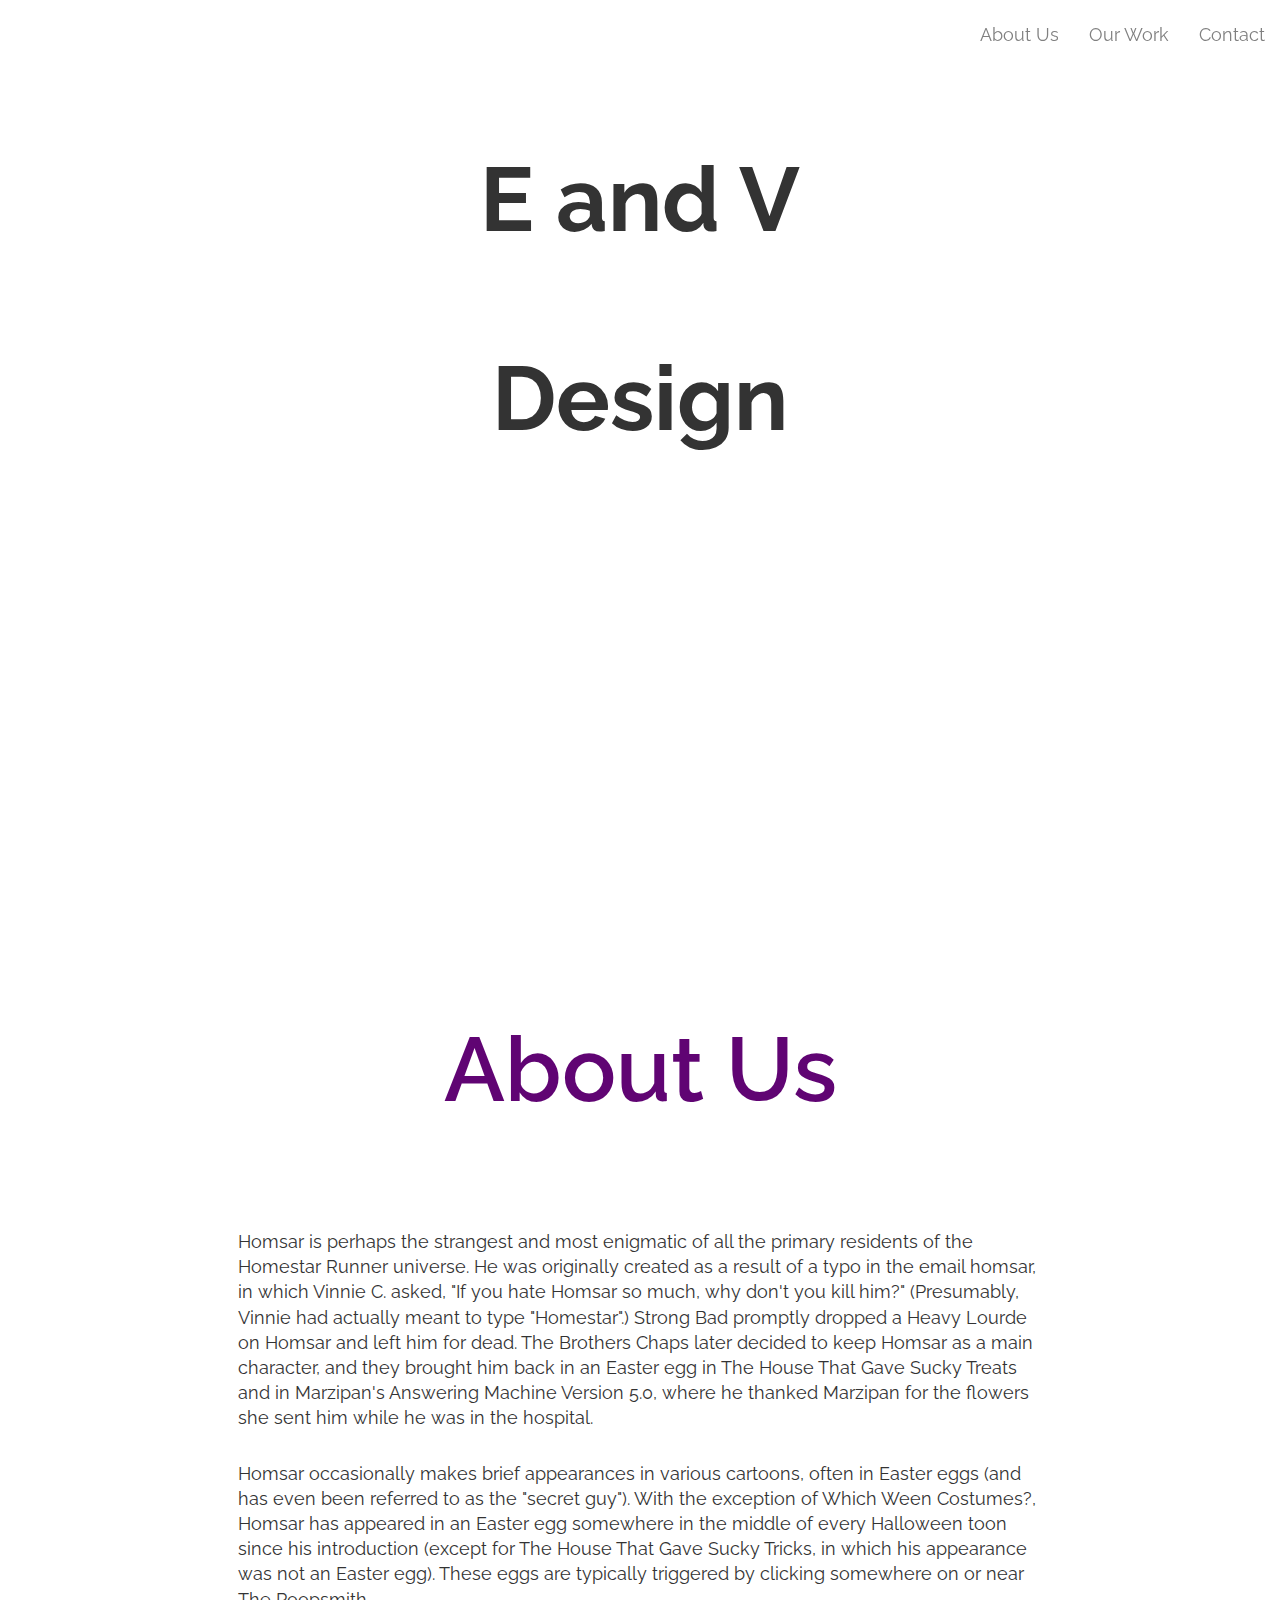
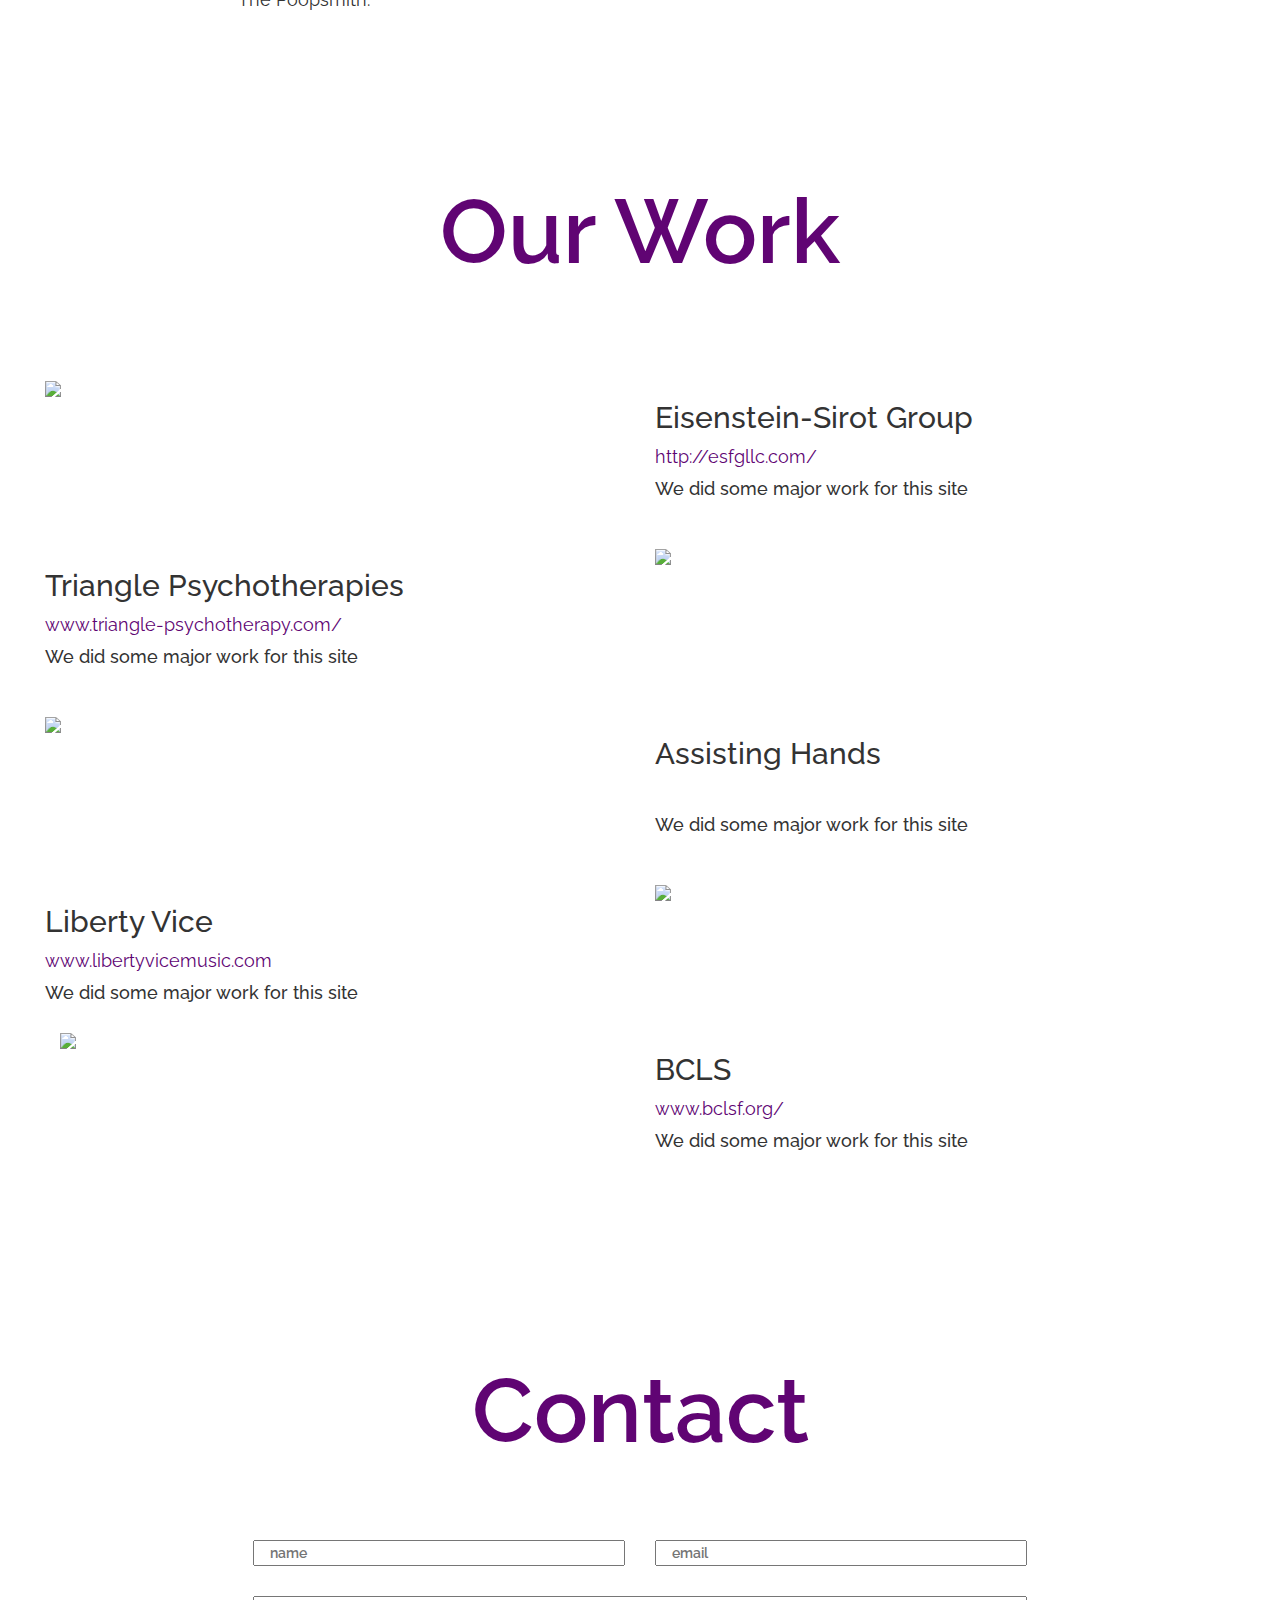
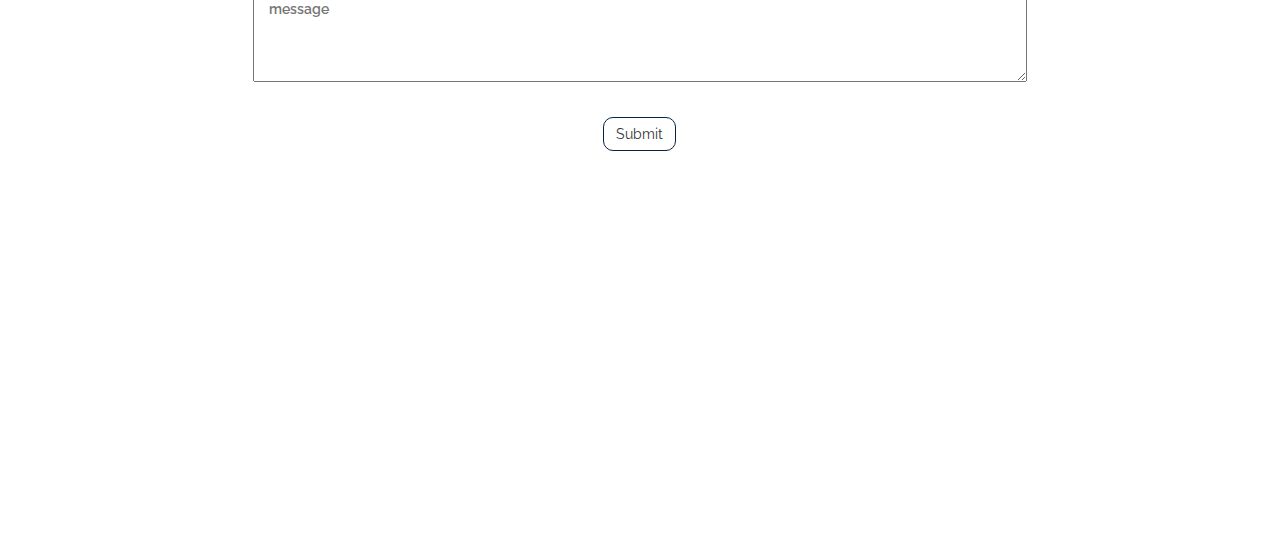
==== index.html @ 25bb84a8 "new design, more based on portfolio page so site can be done by the end of the week" ====
<!DOCTYPE html>
<html>
   <head>
      <meta charset="utf-8">
      <meta http-equiv="X-UA-Compatible" content="IE=edge">
      <meta name="viewport" content="width=device-width, initial-scale=1">
      <link rel='shortcut icon' href='img/favicon.ico' type='image/x-icon'/ >
      <link rel="stylesheet"  type="text/css" href="styles/bootstrap.min.css">
      <link href="https://fonts.googleapis.com/css?family=Raleway" rel="stylesheet">
      <link rel="stylesheet" type="text/css" href="styles/main.css">
      <title>E and V Design | Web Designers, Developers, SEO</title>
      <meta name="Description" content=''>
   </head>
   <body>
      <nav class="elieNav navbar nav  navbar-default topNav navbar-fixed-top">
         <div class="container-fluid">
            <!-- Brand and toggle get grouped for better mobile display -->
            <div class="navbar-header">
               <button type="button" class="navbar-toggle collapsed" data-toggle="collapse" data-target="#bs-example-navbar-collapse-1" aria-expanded="false">
               <span class="sr-only">Toggle navigation</span>
               <span class="icon-bar"></span>
               <span class="icon-bar"></span>
               <span class="icon-bar"></span>
               </button>
               <a  id="homeButton" class="navbar-brand brandHide" href="#home">E and V Design</a>
            </div>
            <!-- Collect the nav links, forms, and other content for toggling -->
            <div class="collapse navbar-collapse" id="bs-example-navbar-collapse-1">
               <ul class="nav navbar-nav navbar-right">
                  <li ><a id="aboutUsButton" href="#aboutUs">About Us</a></li>
                  <li ><a id="portfolioButton" href="#portLink">Our Work</a></li>
                  <li ><a  id="contactButton" href="#contact">Contact</a></li>
               </ul>
            </div>
            <!-- /.navbar-collapse -->
         </div>
         <!-- /.container-fluid -->
      </nav>
      <div id="home" class="welcomeBackground">
         <div class="welcomeDiv">
            <div class="text-center">
               <h1 >E and V</h1>
               <h1 class="subHeadline">Design</h1>
            </div>
         </div>
      </div>
      <!--   tools used side projects  social contact -->
      <div id="main">
         <div id="aboutUs" class="container">
            <div  class="text-center bannerBackground banner col-md-12">
               <h2> About Us</h2>
            </div>
            <div class="contentContainer col-md-8 col-md-offset-2">
               <p></p>
               <br>
               <p>
                  Homsar is perhaps the strangest and most enigmatic of all the primary residents of the Homestar Runner universe. He was originally created as a result of a typo in the email homsar, in which Vinnie C. asked, "If you hate Homsar so much, why don't you kill him?" (Presumably, Vinnie had actually meant to type "Homestar".) Strong Bad promptly dropped a Heavy Lourde on Homsar and left him for dead. The Brothers Chaps later decided to keep Homsar as a main character, and they brought him back in an Easter egg in The House That Gave Sucky Treats and in Marzipan's Answering Machine Version 5.0, where he thanked Marzipan for the flowers she sent him while he was in the hospital.
               </p>
               <br>
               <p>Homsar occasionally makes brief appearances in various cartoons, often in Easter eggs (and has even been referred to as the "secret guy"). With the exception of Which Ween Costumes?, Homsar has appeared in an Easter egg somewhere in the middle of every Halloween toon since his introduction (except for The House That Gave Sucky Tricks, in which his appearance was not an Easter egg). These eggs are typically triggered by clicking somewhere on or near The Poopsmith. </p>
            </div>
         </div>
         <div id="portfolio" class="container">
            <div id="portLink" class="bannerBackground banner col-md-12">
               <h2>Our Work</h2>
            </div>
            <div class="col-md-12 workDiv">
               <div class="col-md-6">
                  <img src="/img/esllc.png" class="img-responsive">
               </div>
               <div class="col-md-6">
                  <h2>Eisenstein-Sirot Group</h2>
                  <a target="_blank" href="http://esfgllc.com/">
                     <p>http://esfgllc.com/</p>
                  </a>
                  <h4>We did some major work for this site</h4>
               </div>
            </div>
            <div class="col-md-12 workDiv">
               <div class="col-md-6 col-md-push-6">
                  <img src="/img/triangle.png" class="img-responsive">
               </div>
               <div class="col-md-6 col-md-pull-6">
                  <h2>Triangle Psychotherapies</h2>
                  <a target="_blank" href="http://www.triangle-psychotherapy.com/">
                     <p>www.triangle-psychotherapy.com/</p>
                  </a>
                  <h4>We did some major work for this site</h4>
               </div>
            </div>
            <div class="col-md-12 workDiv">
               <div class="col-md-6">
                  <img src="/img/hands.png" class="img-responsive">
               </div>
               <div class="col-md-6">
                  <h2> Assisting Hands</h2>
                  <p>&nbsp;</p>
                  <h4>We did some major work for this site</h4>
               </div>
            </div>
            <div class="col-md-12 workDiv">
               <div class="col-md-6 col-md-push-6">
                  <img src="/img/libertyvice.png" class="img-responsive">
               </div>
               <div class="col-md-6 col-md-pull-6">
                  <h2>Liberty Vice</h2>
                  <a target="_blank" href="http://www.libertyvicemusic.com/">
                     <p>www.libertyvicemusic.com</p>
                  </a>
                  <h4>We did some major work for this site</h4>
               </div>
               <div class="col-md-12 workDiv">
                  <div class="col-md-6">
                     <img src="/img/library.png" class="img-responsive">
                  </div>
                  <div class="col-md-6">
                     <h2>BCLS</h2>
                     <a target="_blank" href="http://www.bclsf.org/">
                        <p>www.bclsf.org/</p>
                     </a>
                     <h4>We did some major work for this site</h4>
                  </div>
               </div>
            </div>
         </div>
         <div id="contact" class="container text-center">
            <div  class="banner bannerBackground col-md-12">
               <h2>Contact</h2>
            </div>
            <div class="contentContainer col-md-8 col-md-offset-2">
               <form class="">
                  <div class="contact-container">
                     <div class="col-md-6">
                        <input placeholder="name" class="col-md-12">
                     </div>
                     <div class="col-md-6">
                        <input placeholder="email" class="col-md-12">
                     </div>
                  </div>
                  <div class="contact-container">
                     <div class="col-md-12">
                        <textarea placeholder="message" rows="4" class="col-md-12"></textarea>
                     </div>
                  </div>
                  <div class="contact-container">
                     <div class="col-md-12 text-center">
                        <button type="submit" class="btn btn-md btn-default">
                        Submit
                        </button>
                     </div>
                  </div>
               </form>
            </div>
         </div>
      </div>
      <script src="https://ajax.googleapis.com/ajax/libs/jquery/3.2.1/jquery.min.js"></script>
      <script type="text/javascript" src="js/main.js"></script>
   </body>
</html>
---- styles/main.css ----
body {
	color:none;
}

#main a {
	color: #600473;
}

#main button {
	background-color: white;
	border:	1px solid #082340;
	border-radius: 10px;
	margin:5px;
}

#main button:hover {
	background-color: #082340;
	color:white;
}

#main button:active {
	text-decoration: underline;
}


.welcomeBackground {
  background: url(../img/blueblur2.jpeg) no-repeat ; 
  background-size: cover;
  min-height: 100vh;
}

.elieNav, .navbar-header {
	height:70px;
}

.navbar-default .navbar-brand {
	color:#600473;
}

.navbar-default .navbar-nav > li > a:focus {
	color:#808080;
}
ul li {
	font-size: 18px;
}

ul li, ul li:hover, .active { 
	border-radius: 10px;
}
.navbar-nav, .navbar-header {
 	margin-top: 10px
}
.navbar-brand{
	font-size: 40px;
	font-weight: 500;
}

@media (max-width: 900px) and (min-width: 767px){
	.navbar-brand {
		font-size: 30px;
	}
	ul li {
		font-size: 16px
	}
}

.welcomeText { 
  justify-content: center;
  align-items: center;
}
.welcomeDiv {
	height: 100%;
	width: 100%;
	padding-top: 50px;
}

.welcomeDiv h1 {
	margin-top: 100px;
	font-size: 90px;
	font-weight: 700;
}

.welcomeDiv h1:nth-child(2) {
		margin-bottom: 100px;
}

.banner h2 {
  font-size: 90px;
  padding: 80px 0px;
  font-weight: 600;
  float:none;
  margin:0 auto;
  color:#600473;
}

.storyHeader h2 {
	 padding-top: 40px;
}

.storyHeader h2 {
  font-size: 90px;
  margin-top: 0px;
}

.storyHeader h3 {
	color:#6093b0
}
ul li:hover {
	background-color: lightgray;
}
#main p {
  font-size: 18px;
  line-height: 1.4em;
}

#main .workDiv {
	padding: 20px 15px;
}

.bannerBackground {
  display: flex;
  align-items: center;
}

#portfolio .portSection {
  border-bottom: 1px rgb(221, 221, 221) solid
}

#portfolio .portSection:last-child {
	border-bottom: none;
}

#contact {
	min-height: calc(100vh - 120px);
}


#main .container{
	width: 100%;
	margin:40px 0px 80px;
}

#main .col-md-12, #main .container{
	width: 100%;
}

.scrollNav{
  background:white;
  border-bottom:1px solid #808080;
  -webkit-box-shadow: 0 8px 6px -6px #808080;
   -moz-box-shadow: 0 8px 6px -6px #808080;
        box-shadow: 0 8px 6px -6px #808080;
	}
.topNav {
	       border-bottom:none;
         background:transparent;
}
.brandShow { 
	visibility: visible;
}

.brandHide {
	visibility: hidden;
}

#contact .col-md-12 {
	text-decoration: none;
	font-weight:600;
} 

.contact-container {
	width: 100%;
	float: left;
	margin-bottom: 30px;
}




@media (max-width: 767px) {

	.active {
		background-color: white;
	}
	.elieNav, .navbar-header {
		height:50px;
		margin-top: 0px
	}
	.banner h2 {
  	font-size: 60px;
	}
	.navbar-brand {
		font-size: 2em;
	}
	.welcomeDiv h1 {
		margin-top: 20vh;
		font-size: 60px;
	}

	.welcomeDiv h1:nth-child(2){
		margin-top: 40px
	}

  .welcomeDiv h2 {
		font-size: 25px;	
	}	
	.brandHide {
		visibility: visible;
	}
	.container-fluid {
		background:white;
    border-bottom:1px solid #808080;
	}
	#contact input {
		margin-bottom: 25px;
	}

}
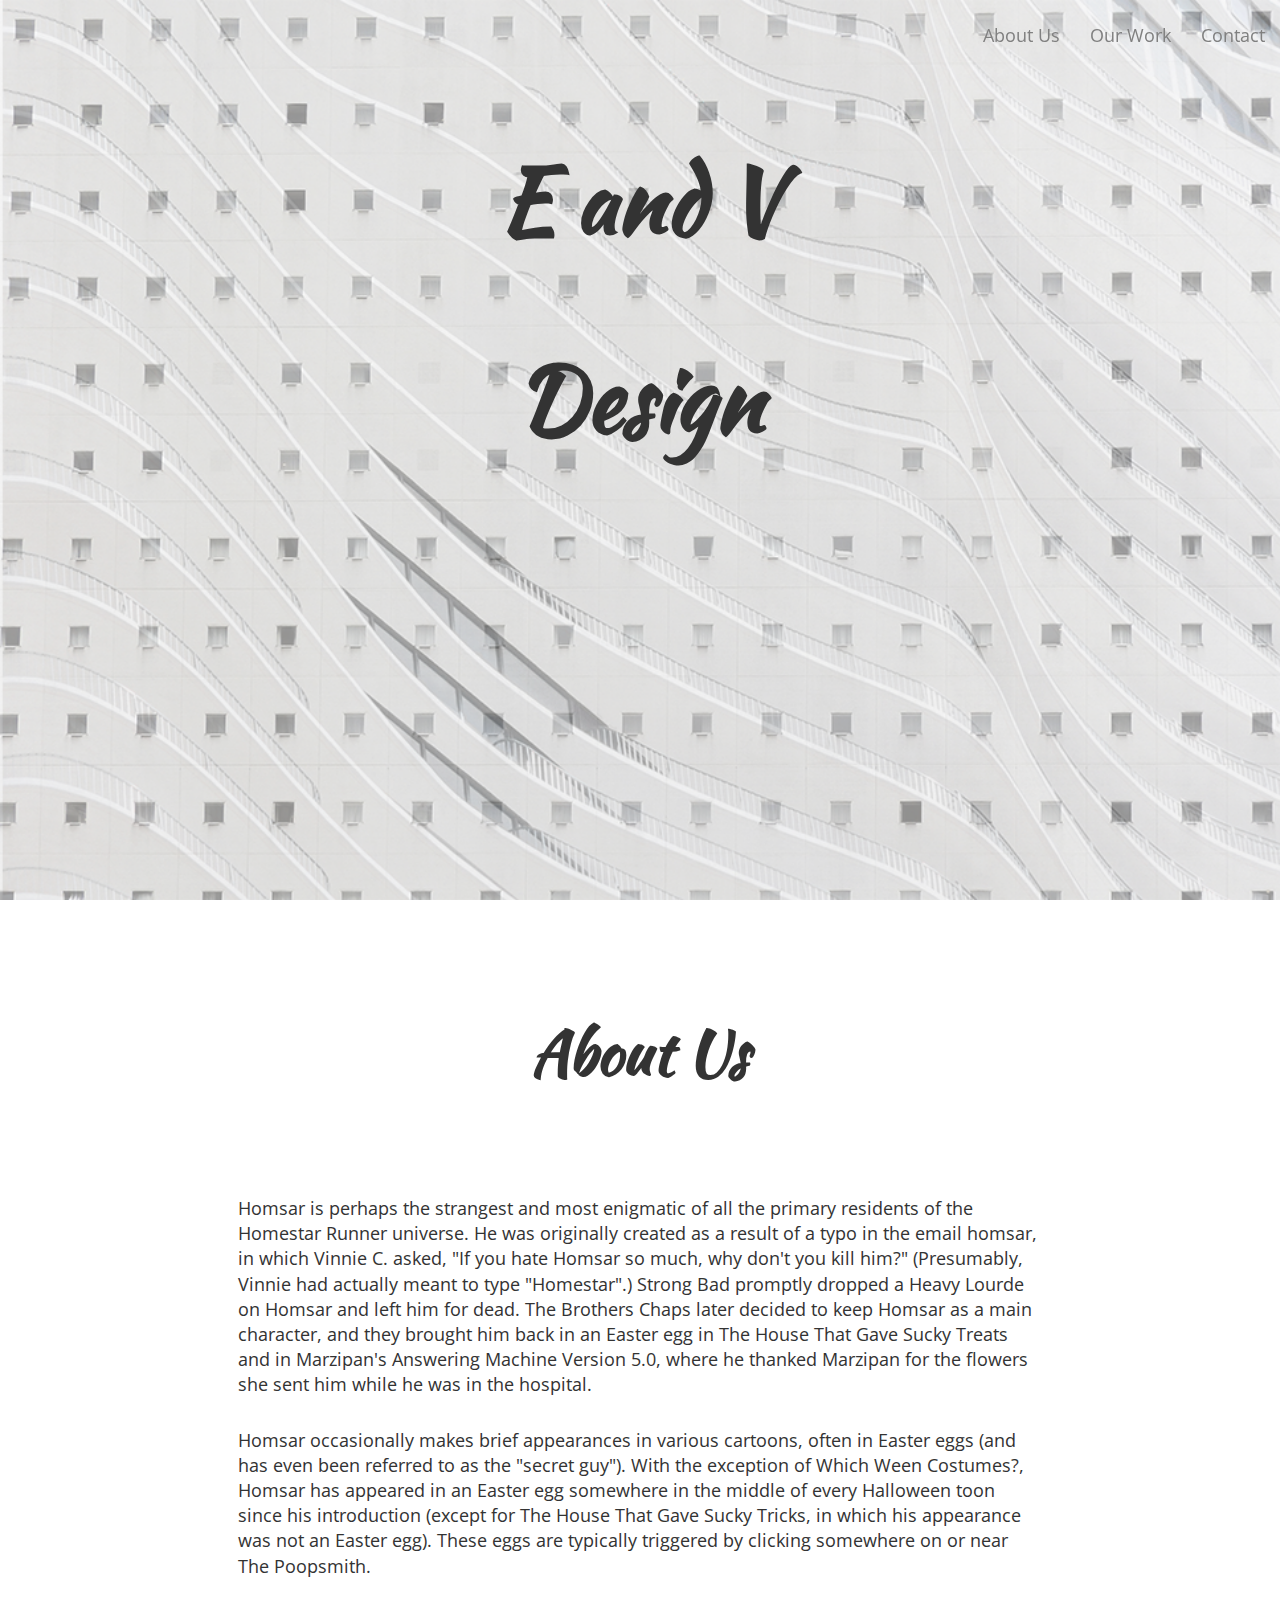
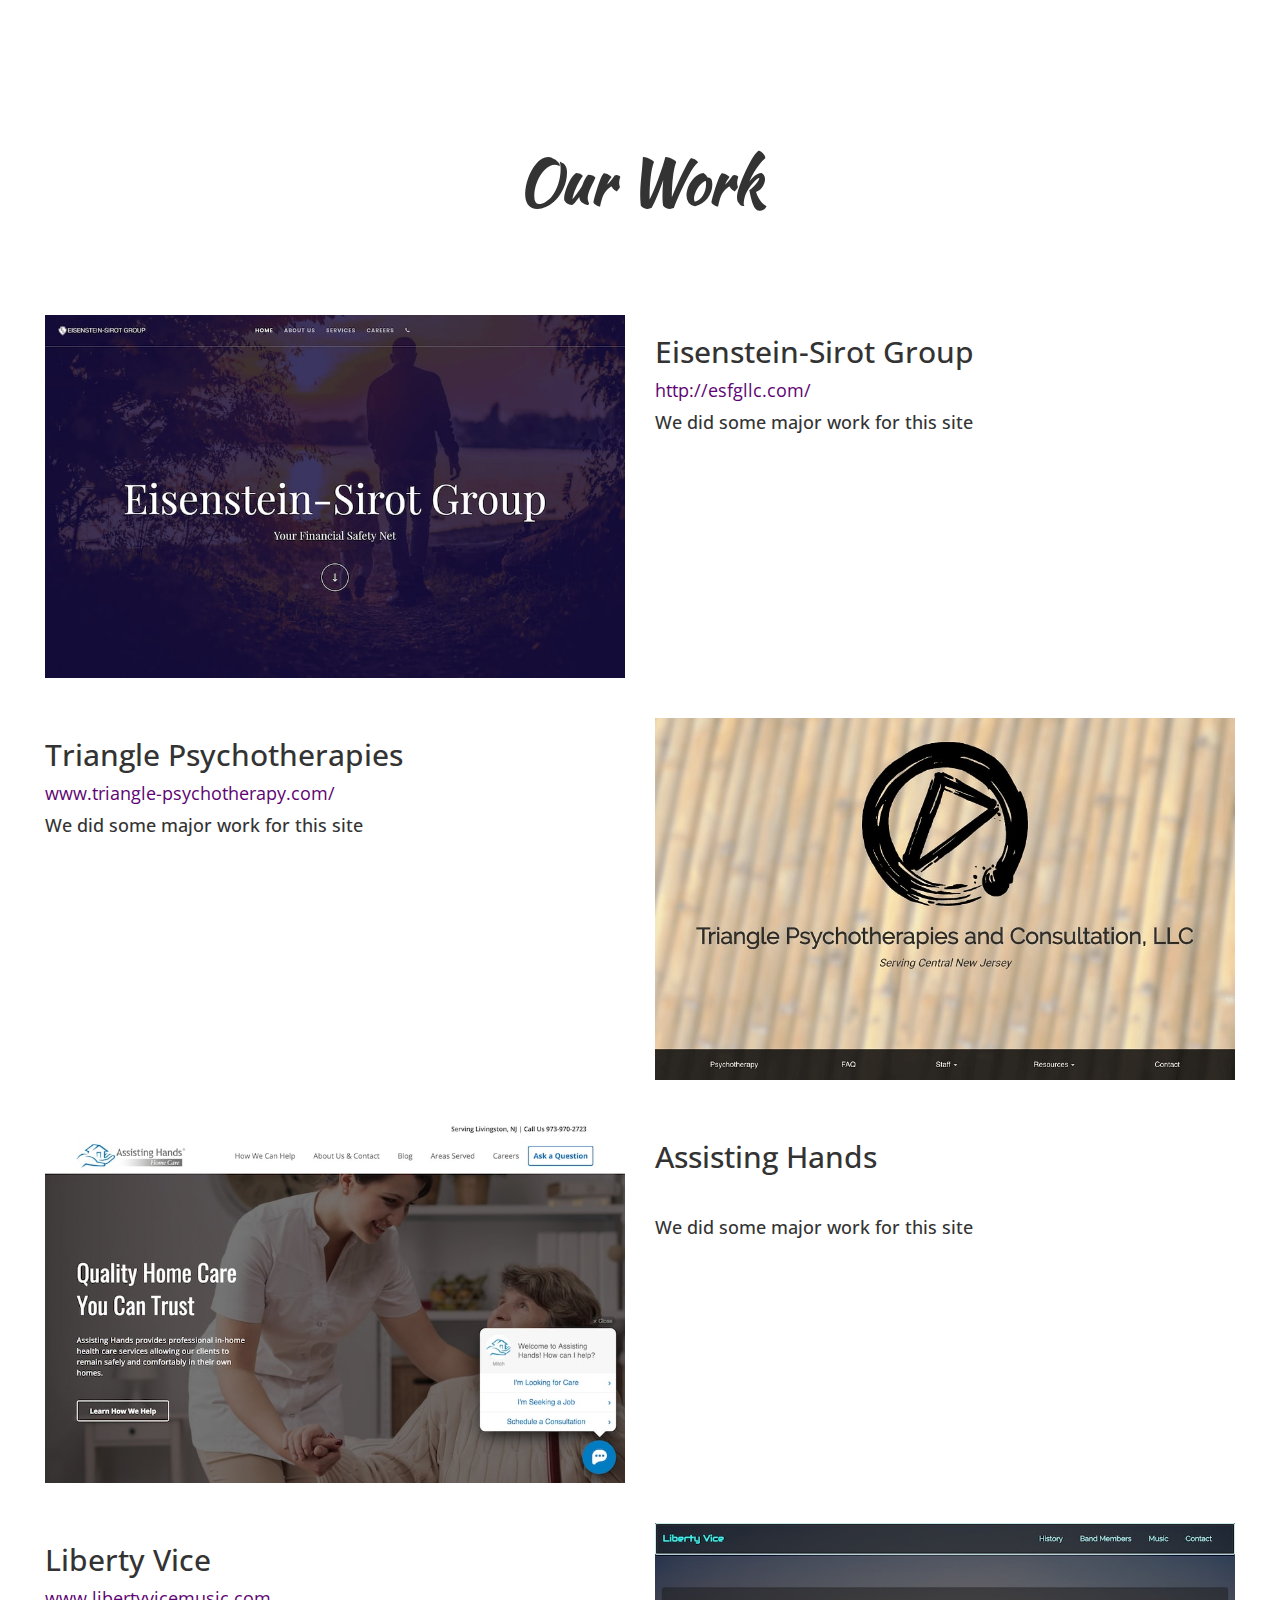
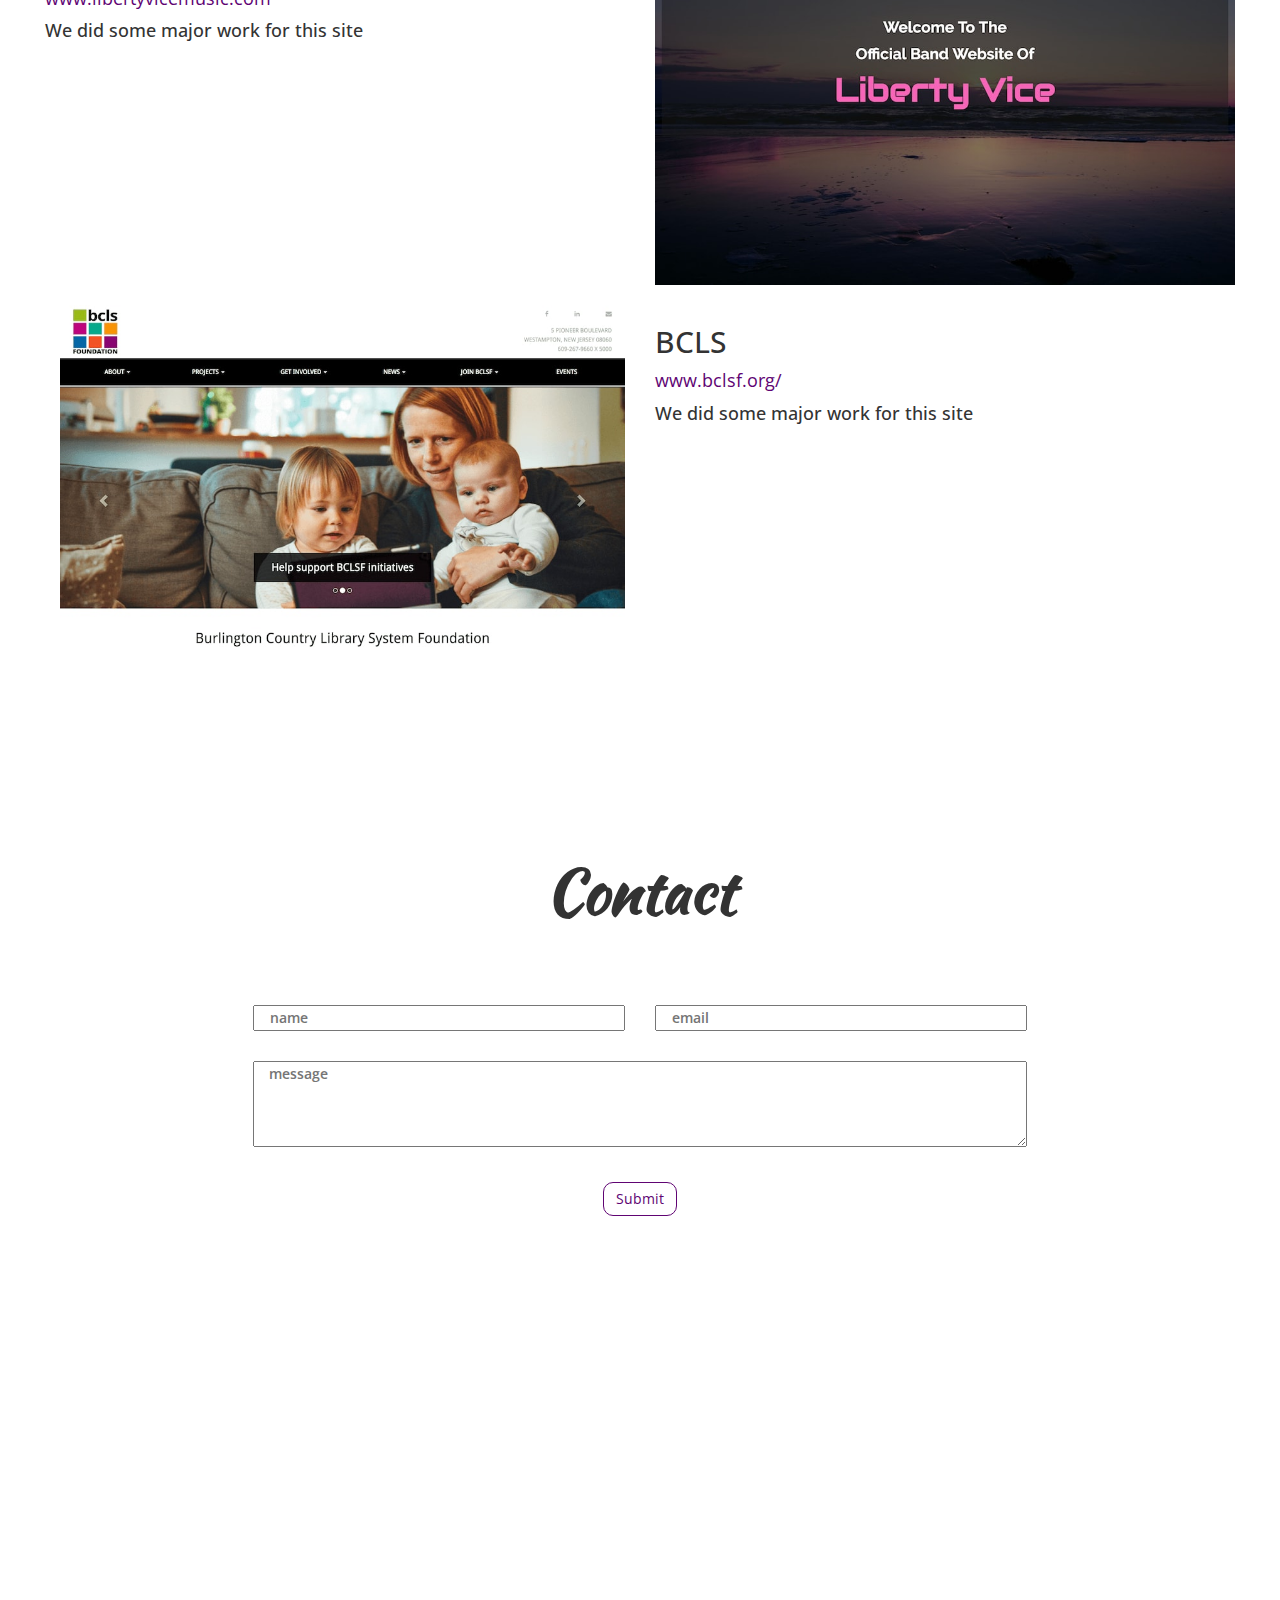
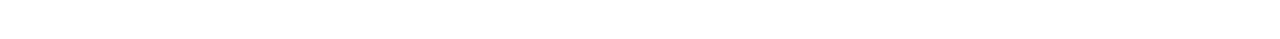
==== commit a22107e0: "add pictures" ====
--- a/index.html
+++ b/index.html
@@ -1,12 +1,12 @@
 <!DOCTYPE html>
-<html>
+<html html lang="en">
    <head>
       <meta charset="utf-8">
       <meta http-equiv="X-UA-Compatible" content="IE=edge">
       <meta name="viewport" content="width=device-width, initial-scale=1">
       <link rel='shortcut icon' href='img/favicon.ico' type='image/x-icon'/ >
       <link rel="stylesheet"  type="text/css" href="styles/bootstrap.min.css">
-      <link href="https://fonts.googleapis.com/css?family=Raleway" rel="stylesheet">
+      <link href="https://fonts.googleapis.com/css?family=Kaushan+Script|Open+Sans" rel="stylesheet">
       <link rel="stylesheet" type="text/css" href="styles/main.css">
       <title>E and V Design | Web Designers, Developers, SEO</title>
       <meta name="Description" content=''>
@@ -66,10 +66,10 @@
             </div>
             <div class="col-md-12 workDiv">
                <div class="col-md-6">
-                  <img src="/img/esllc.png" class="img-responsive">
+                  <img src="img/esllc.jpg" class="img-responsive">
                </div>
                <div class="col-md-6">
-                  <h2>Eisenstein-Sirot Group</h2>
+                  <h3>Eisenstein-Sirot Group</h3>
                   <a target="_blank" href="http://esfgllc.com/">
                      <p>http://esfgllc.com/</p>
                   </a>
@@ -78,10 +78,10 @@
             </div>
             <div class="col-md-12 workDiv">
                <div class="col-md-6 col-md-push-6">
-                  <img src="/img/triangle.png" class="img-responsive">
+                  <img src="img/triangle.jpg" class="img-responsive">
                </div>
                <div class="col-md-6 col-md-pull-6">
-                  <h2>Triangle Psychotherapies</h2>
+                  <h3>Triangle Psychotherapies</h3>
                   <a target="_blank" href="http://www.triangle-psychotherapy.com/">
                      <p>www.triangle-psychotherapy.com/</p>
                   </a>
@@ -90,20 +90,20 @@
             </div>
             <div class="col-md-12 workDiv">
                <div class="col-md-6">
-                  <img src="/img/hands.png" class="img-responsive">
+                  <img src="img/hands.jpg" class="img-responsive">
                </div>
                <div class="col-md-6">
-                  <h2> Assisting Hands</h2>
+                  <h3> Assisting Hands</h3>
                   <p>&nbsp;</p>
                   <h4>We did some major work for this site</h4>
                </div>
             </div>
             <div class="col-md-12 workDiv">
                <div class="col-md-6 col-md-push-6">
-                  <img src="/img/libertyvice.png" class="img-responsive">
+                  <img src="img/libertyvice.jpg" class="img-responsive">
                </div>
                <div class="col-md-6 col-md-pull-6">
-                  <h2>Liberty Vice</h2>
+                  <h3>Liberty Vice</h3>
                   <a target="_blank" href="http://www.libertyvicemusic.com/">
                      <p>www.libertyvicemusic.com</p>
                   </a>
@@ -111,10 +111,10 @@
                </div>
                <div class="col-md-12 workDiv">
                   <div class="col-md-6">
-                     <img src="/img/library.png" class="img-responsive">
+                     <img src="img/library.jpg" class="img-responsive">
                   </div>
                   <div class="col-md-6">
-                     <h2>BCLS</h2>
+                     <h3>BCLS</h3>
                      <a target="_blank" href="http://www.bclsf.org/">
                         <p>www.bclsf.org/</p>
                      </a>
--- a/styles/main.css
+++ b/styles/main.css
@@ -1,5 +1,14 @@
+h1,h2, .navbar-brand {
+	font-family:  'Kaushan Script', cursive;
+}
+
+h3 {
+	font-size: 30px;
+/*	margin-top: 10px;*/
+}
+
 body {
-	color:none;
+	font-family: 'Open Sans', sans-serif;
 }
 
 #main a {
@@ -8,13 +17,14 @@
 
 #main button {
 	background-color: white;
-	border:	1px solid #082340;
+	border:	1px solid #600473;
 	border-radius: 10px;
 	margin:5px;
+	color: #600473;
 }
 
 #main button:hover {
-	background-color: #082340;
+	background-color: #600473;
 	color:white;
 }
 
@@ -24,7 +34,7 @@
 
 
 .welcomeBackground {
-  background: url(../img/blueblur2.jpeg) no-repeat ; 
+  background: url(../img/background.png) no-repeat ; 
   background-size: cover;
   min-height: 100vh;
 }
@@ -39,6 +49,11 @@
 
 .navbar-default .navbar-nav > li > a:focus {
 	color:#808080;
+}
+
+.navbar-default .navbar-brand:hover {
+	color: #600473;
+	opacity: 0.7;
 }
 ul li {
 	font-size: 18px;
@@ -85,12 +100,12 @@
 }
 
 .banner h2 {
-  font-size: 90px;
+  font-size: 60px;
   padding: 80px 0px;
   font-weight: 600;
   float:none;
   margin:0 auto;
-  color:#600473;
+  /*color:#600473;*/
 }
 
 .storyHeader h2 {
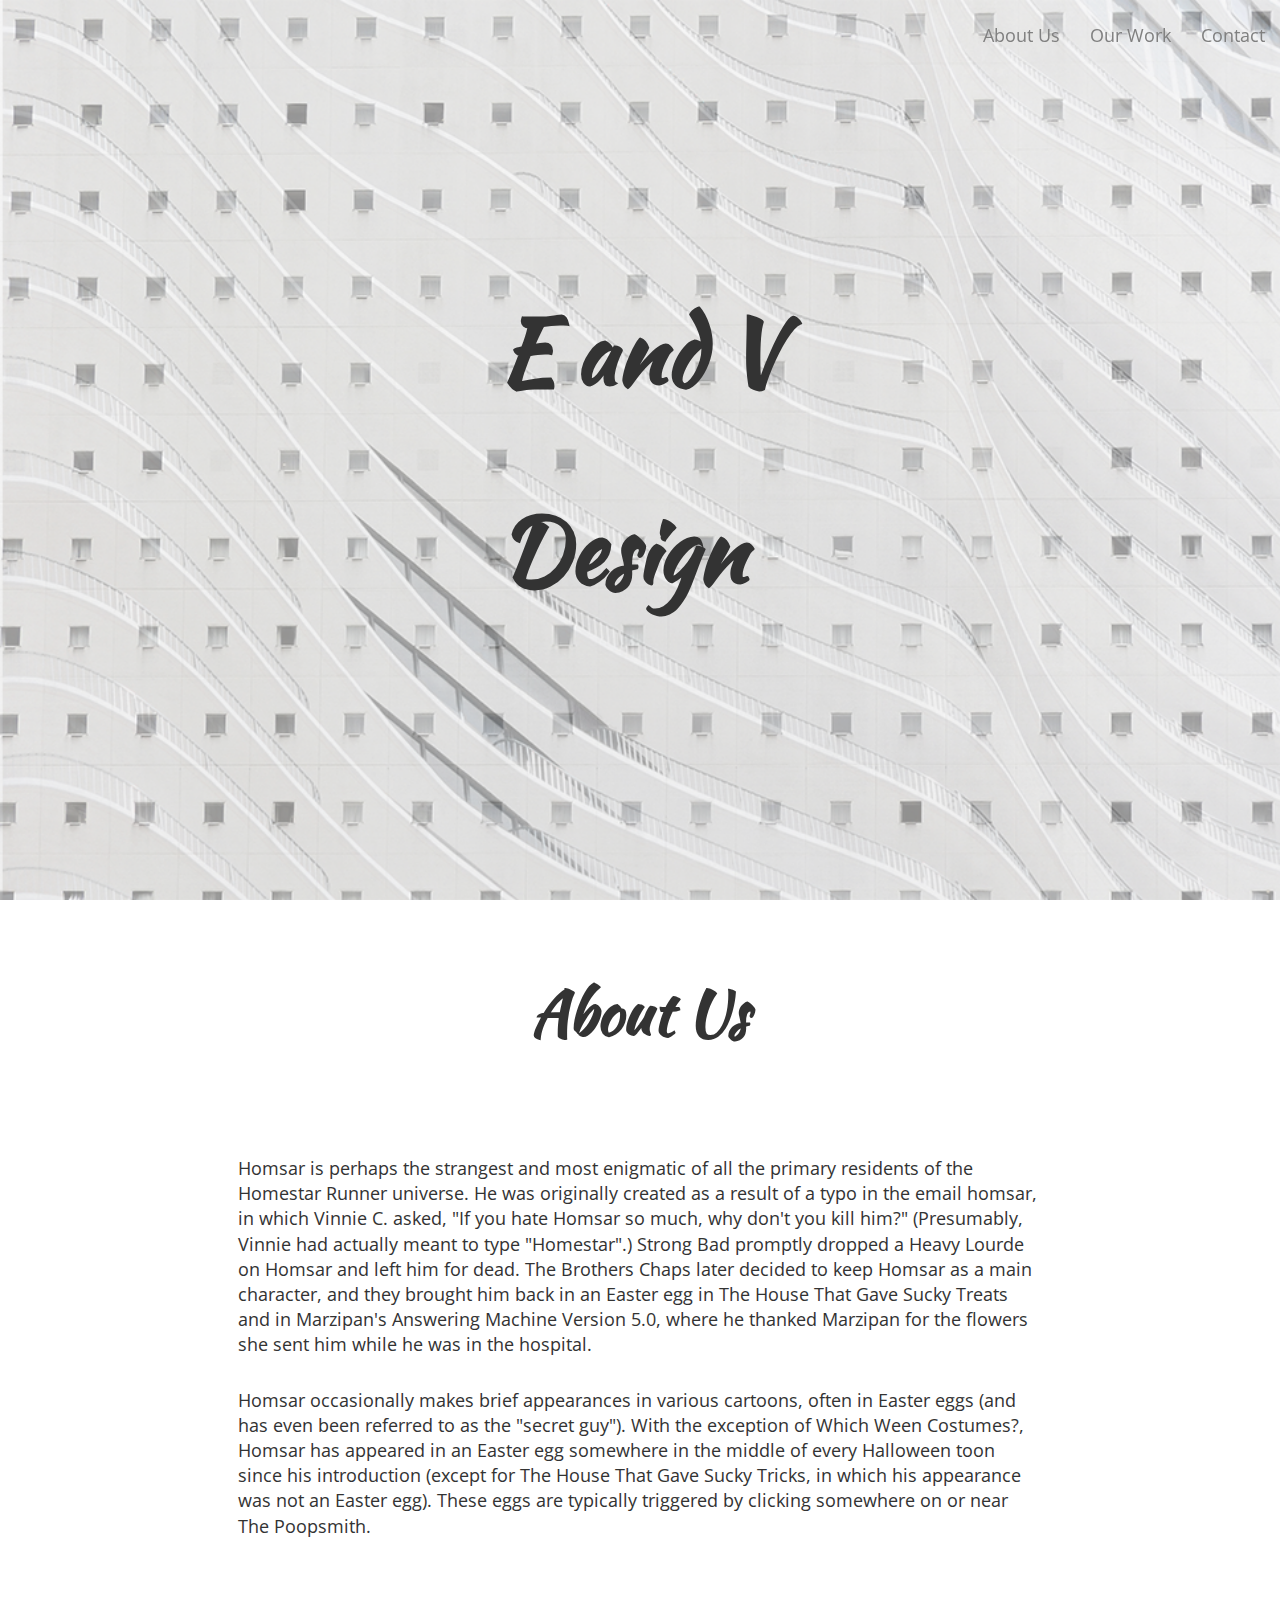
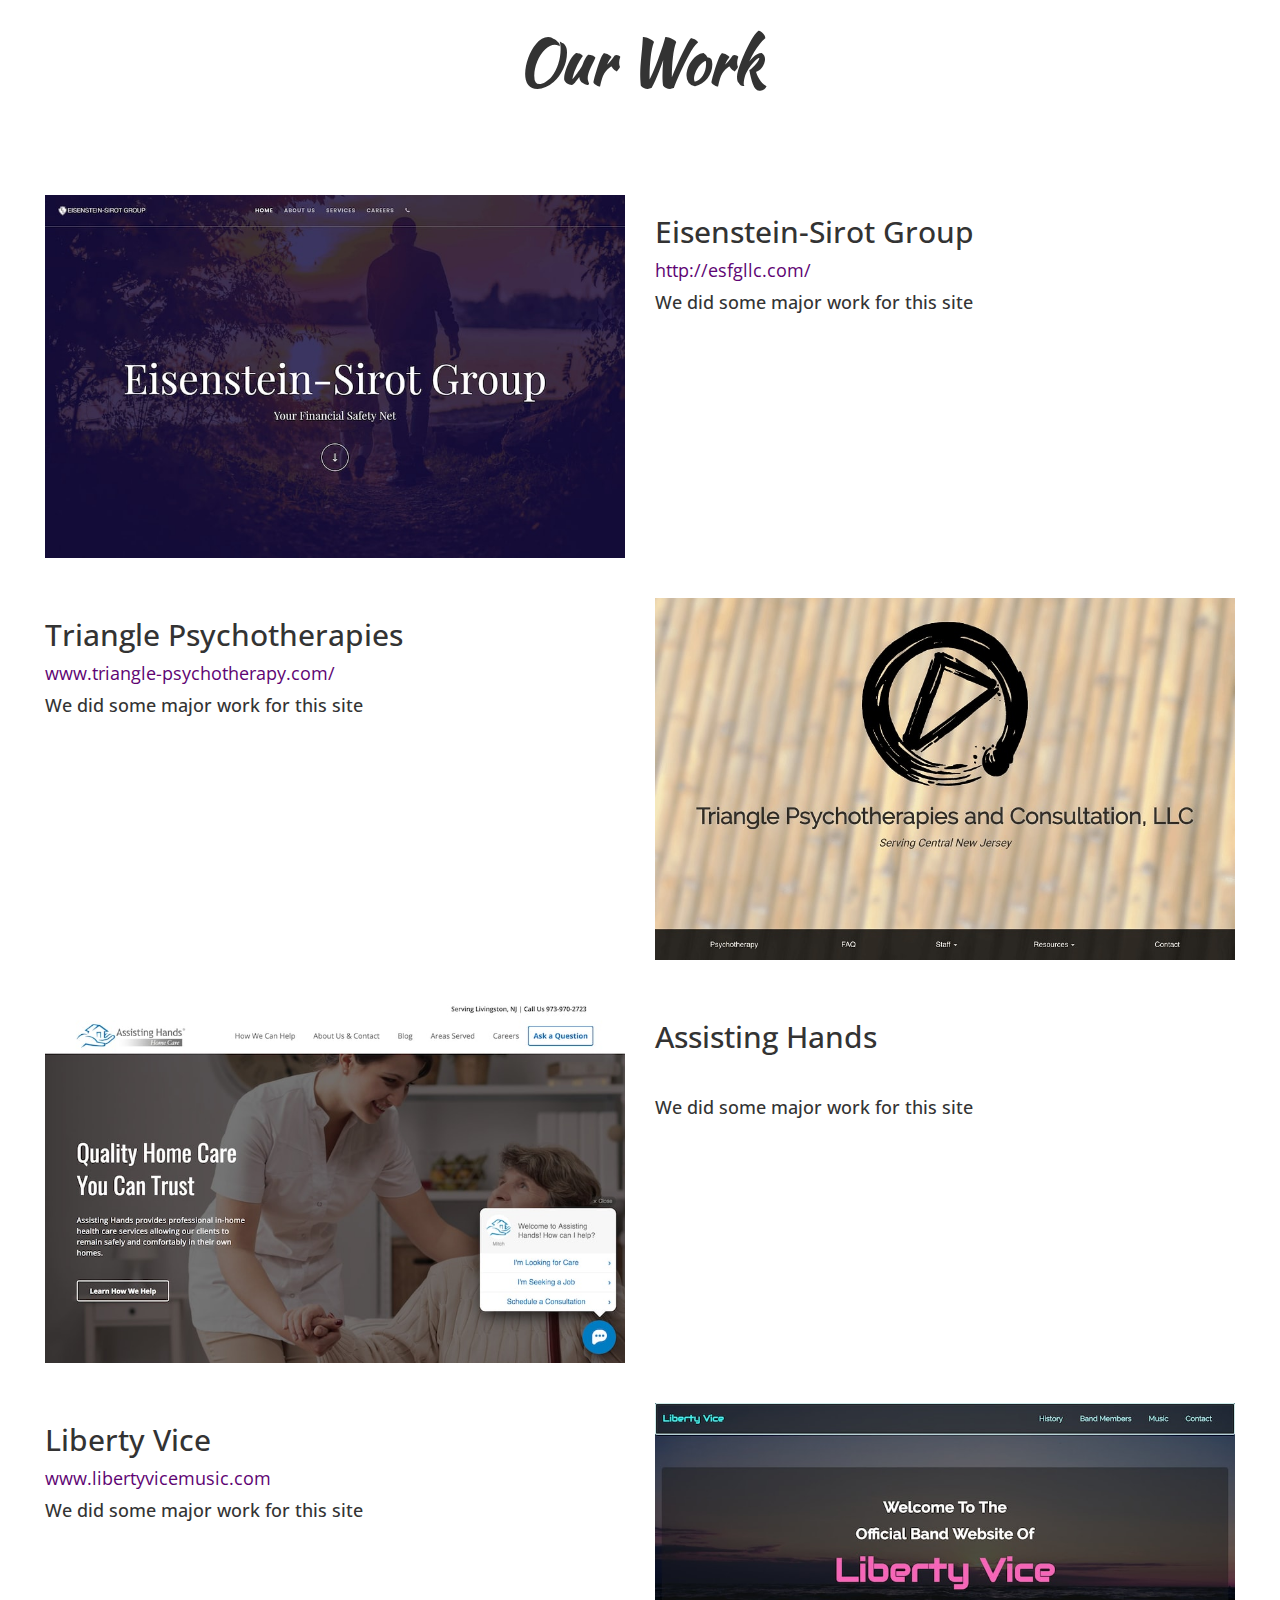
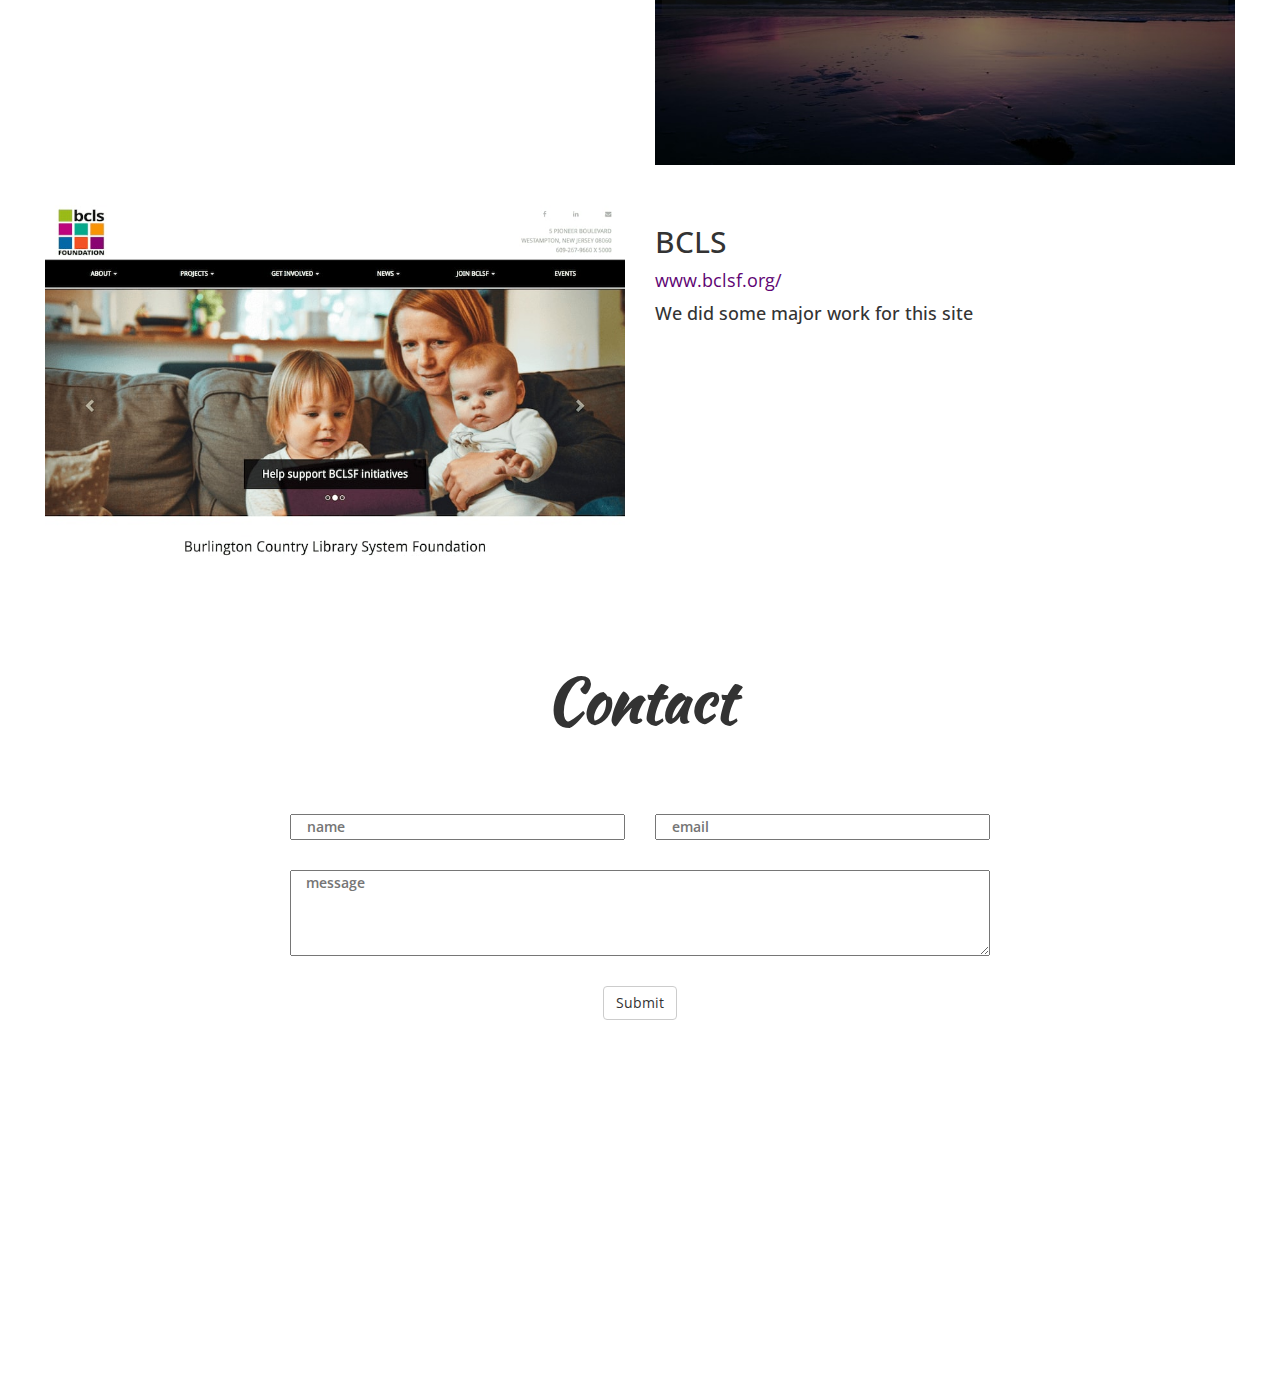
==== commit 5e4c9512: "h1 are now centered.  removed some extra padding" ====
--- a/index.html
+++ b/index.html
@@ -36,11 +36,11 @@
          </div>
          <!-- /.container-fluid -->
       </nav>
-      <div id="home" class="welcomeBackground">
+      <div id="home" class="welcomeBackground parent">
          <div class="welcomeDiv">
-            <div class="text-center">
-               <h1 >E and V</h1>
-               <h1 class="subHeadline">Design</h1>
+            <div class="child">
+               <h1>E and V</h1>
+               <h1>Design</h1>
             </div>
          </div>
       </div>
@@ -109,6 +109,7 @@
                   </a>
                   <h4>We did some major work for this site</h4>
                </div>
+            </div>
                <div class="col-md-12 workDiv">
                   <div class="col-md-6">
                      <img src="img/library.jpg" class="img-responsive">
--- a/styles/main.css
+++ b/styles/main.css
@@ -9,6 +9,18 @@
 
 body {
 	font-family: 'Open Sans', sans-serif;
+}
+
+
+.parent {
+  position: relative;
+}
+.child {
+	width: fit-content;
+  position: absolute;
+  top: 50%;
+  left: 50%;
+  transform: translate(-50%, -50%);
 }
 
 #main a {
@@ -146,13 +158,13 @@
 }
 
 #contact {
-	min-height: calc(100vh - 120px);
+	min-height: calc(100vh - 100px);
 }
 
 
 #main .container{
 	width: 100%;
-	margin:40px 0px 80px;
+	margin:0px 0px;
 }
 
 #main .col-md-12, #main .container{
@@ -183,14 +195,14 @@
 	font-weight:600;
 } 
 
+#contact input, #contact textarea, #contact button {
+	margin-bottom: 30px;
+}
+
 .contact-container {
 	width: 100%;
 	float: left;
-	margin-bottom: 30px;
-}
-
-
-
+}
 
 @media (max-width: 767px) {
 
@@ -226,9 +238,6 @@
 		background:white;
     border-bottom:1px solid #808080;
 	}
-	#contact input {
-		margin-bottom: 25px;
-	}
-
-}
-
+
+}
+
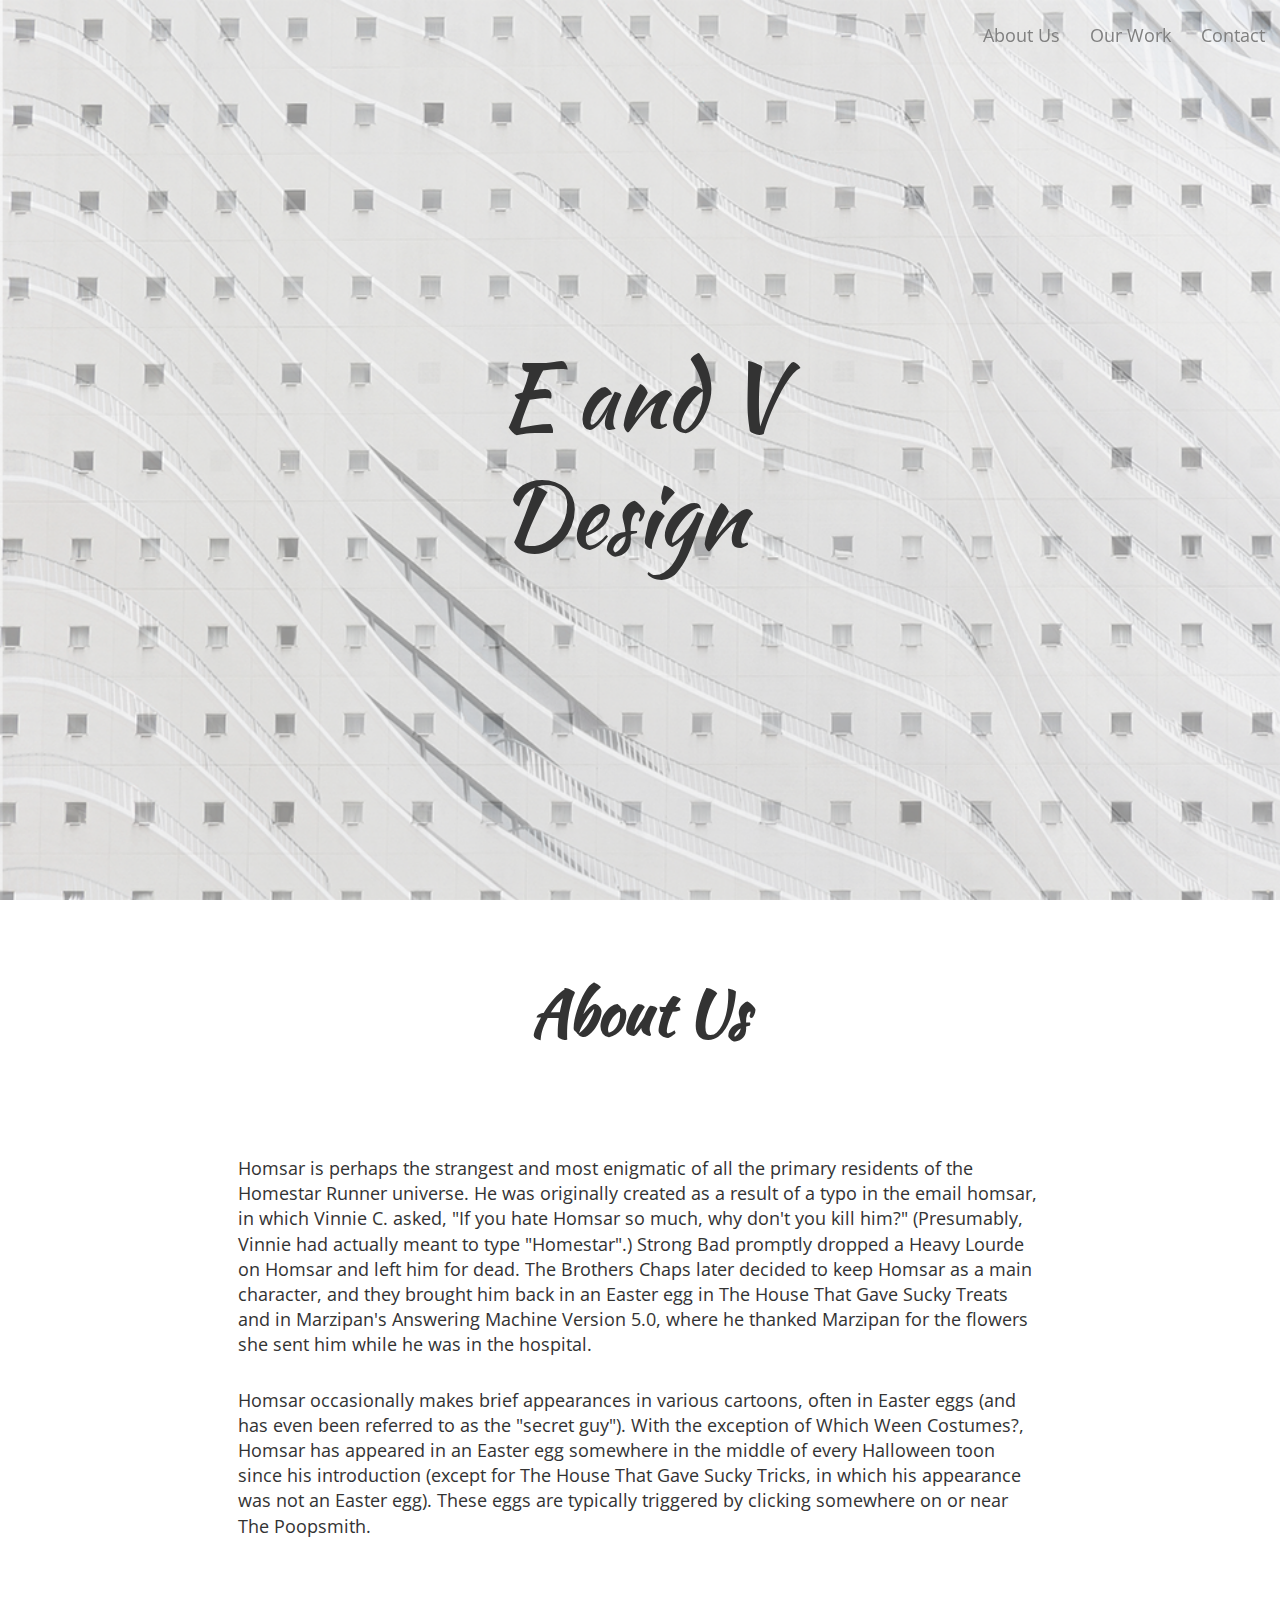
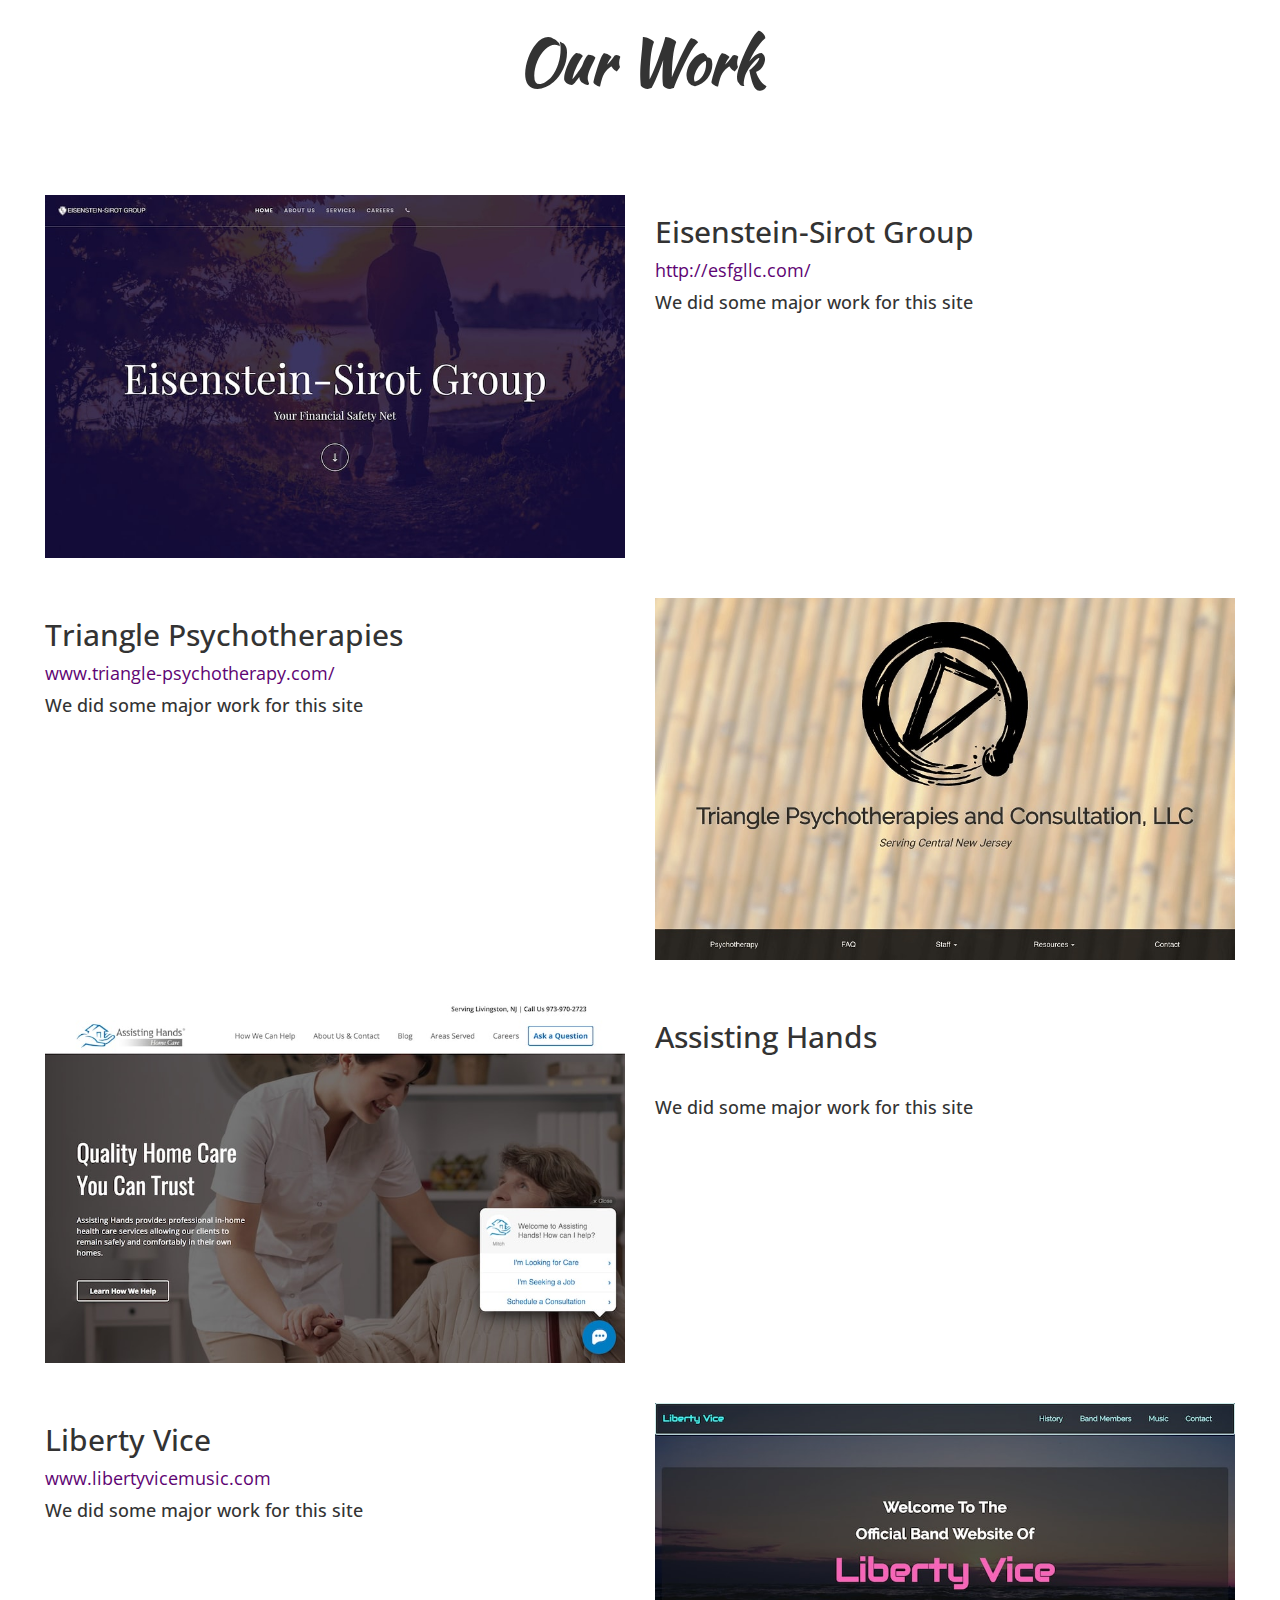
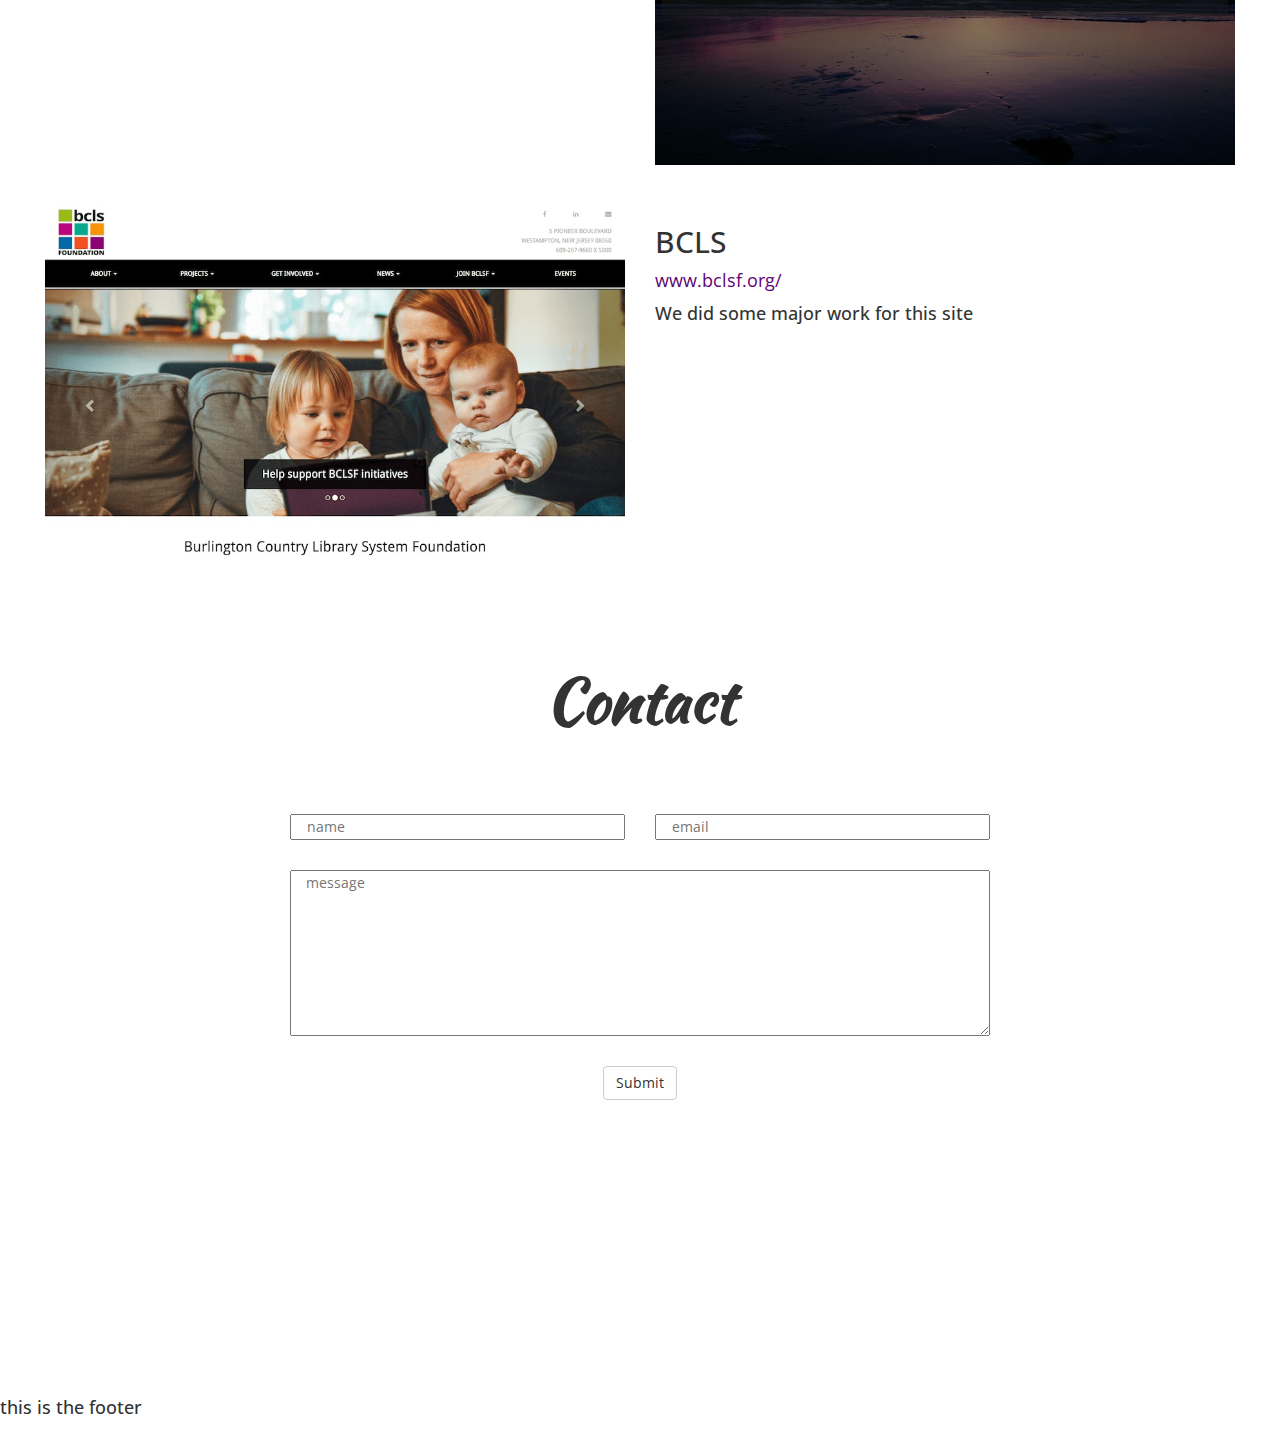
==== commit 93cb8160: "fixed contact form on mobile, fixed scrolling issue" ====
--- a/index.html
+++ b/index.html
@@ -27,7 +27,7 @@
             <!-- Collect the nav links, forms, and other content for toggling -->
             <div class="collapse navbar-collapse" id="bs-example-navbar-collapse-1">
                <ul class="nav navbar-nav navbar-right">
-                  <li ><a id="aboutUsButton" href="#aboutUs">About Us</a></li>
+                   <li ><a id="aboutUsButton" href="#aboutUs">About Us</a></li>
                   <li ><a id="portfolioButton" href="#portLink">Our Work</a></li>
                   <li ><a  id="contactButton" href="#contact">Contact</a></li>
                </ul>
@@ -128,23 +128,23 @@
             <div  class="banner bannerBackground col-md-12">
                <h2>Contact</h2>
             </div>
-            <div class="contentContainer col-md-8 col-md-offset-2">
+            <div class="contentContainer col-md-8 col-sm-12 col-md-offset-2">
                <form class="">
                   <div class="contact-container">
-                     <div class="col-md-6">
-                        <input placeholder="name" class="col-md-12">
+                     <div class="col-sm-6">
+                        <input placeholder="name" class="col-xs-12">
                      </div>
-                     <div class="col-md-6">
-                        <input placeholder="email" class="col-md-12">
+                     <div class="col-sm-6">
+                        <input placeholder="email" class="col-xs-12">
                      </div>
                   </div>
                   <div class="contact-container">
-                     <div class="col-md-12">
-                        <textarea placeholder="message" rows="4" class="col-md-12"></textarea>
+                     <div class="col-sm-12">
+                        <textarea placeholder="message" rows="8" class="col-xs-12"></textarea>
                      </div>
                   </div>
                   <div class="contact-container">
-                     <div class="col-md-12 text-center">
+                     <div class="col-sm-12 text-center">
                         <button type="submit" class="btn btn-md btn-default">
                         Submit
                         </button>
@@ -154,7 +154,11 @@
             </div>
          </div>
       </div>
+      <footer>
+        <h4> this is the footer<h4>
+      </footer>
       <script src="https://ajax.googleapis.com/ajax/libs/jquery/3.2.1/jquery.min.js"></script>
+      <script src="js/scrollsmooth.js"></script>
       <script type="text/javascript" src="js/main.js"></script>
    </body>
 </html>--- a/styles/main.css
+++ b/styles/main.css
@@ -102,13 +102,8 @@
 }
 
 .welcomeDiv h1 {
-	margin-top: 100px;
 	font-size: 90px;
-	font-weight: 700;
-}
-
-.welcomeDiv h1:nth-child(2) {
-		margin-bottom: 100px;
+/*	font-weight: 700;*/
 }
 
 .banner h2 {
@@ -204,6 +199,10 @@
 	float: left;
 }
 
+footer {
+	min-height: 40px;
+}
+
 @media (max-width: 767px) {
 
 	.active {
@@ -220,7 +219,7 @@
 		font-size: 2em;
 	}
 	.welcomeDiv h1 {
-		margin-top: 20vh;
+/*		margin-top: 20vh;*/
 		font-size: 60px;
 	}
 
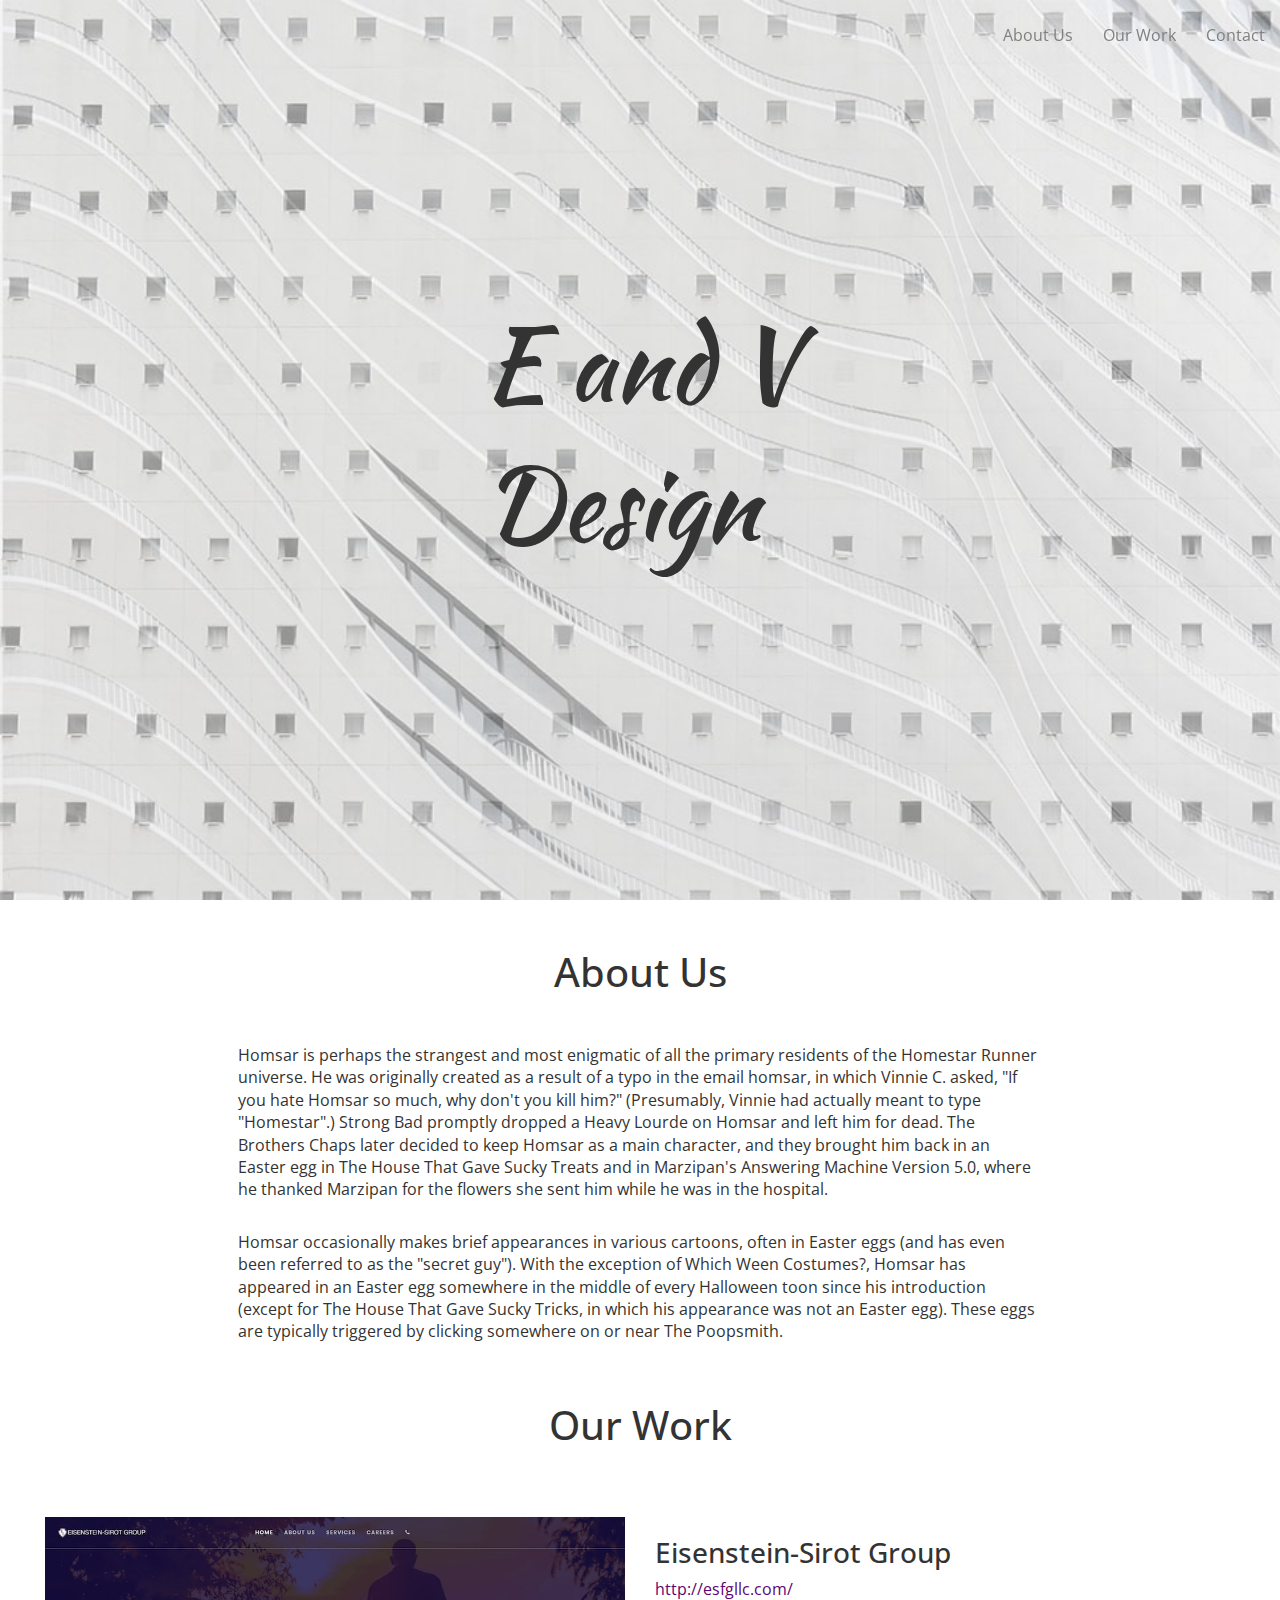
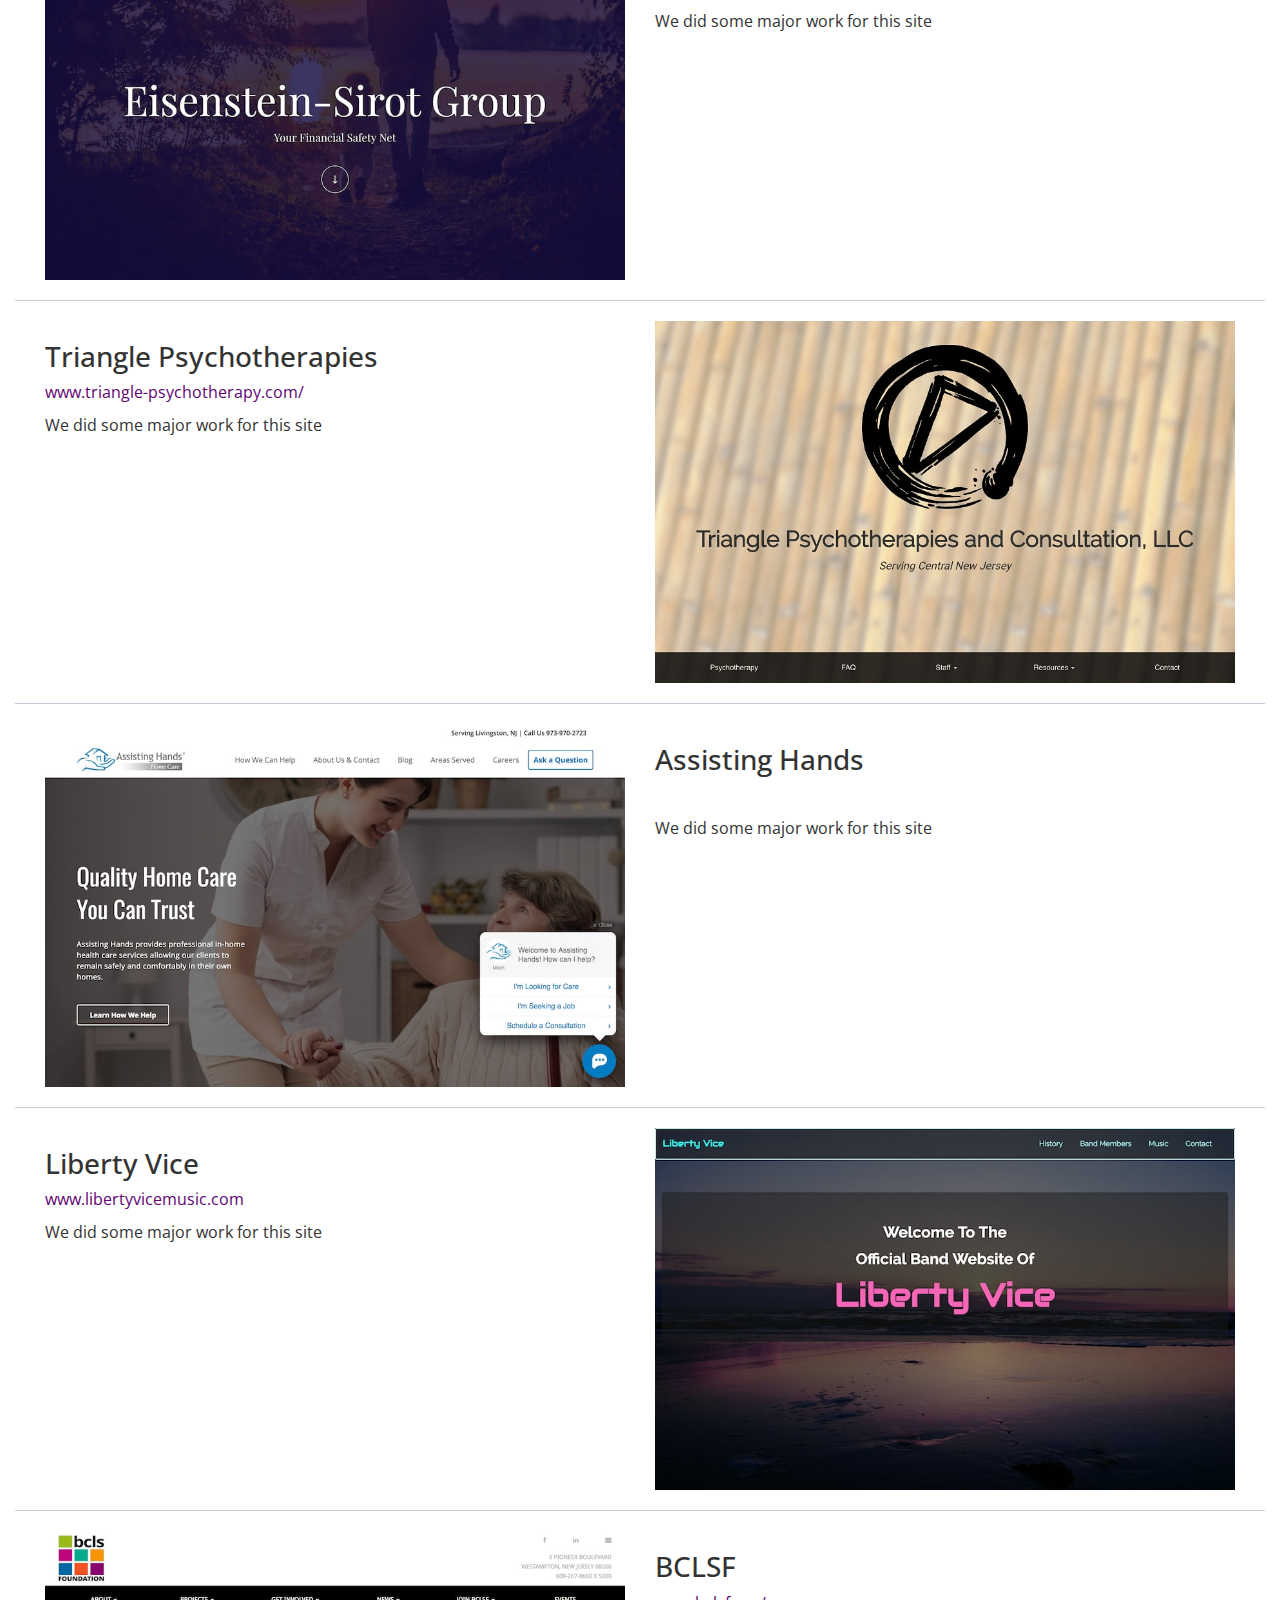
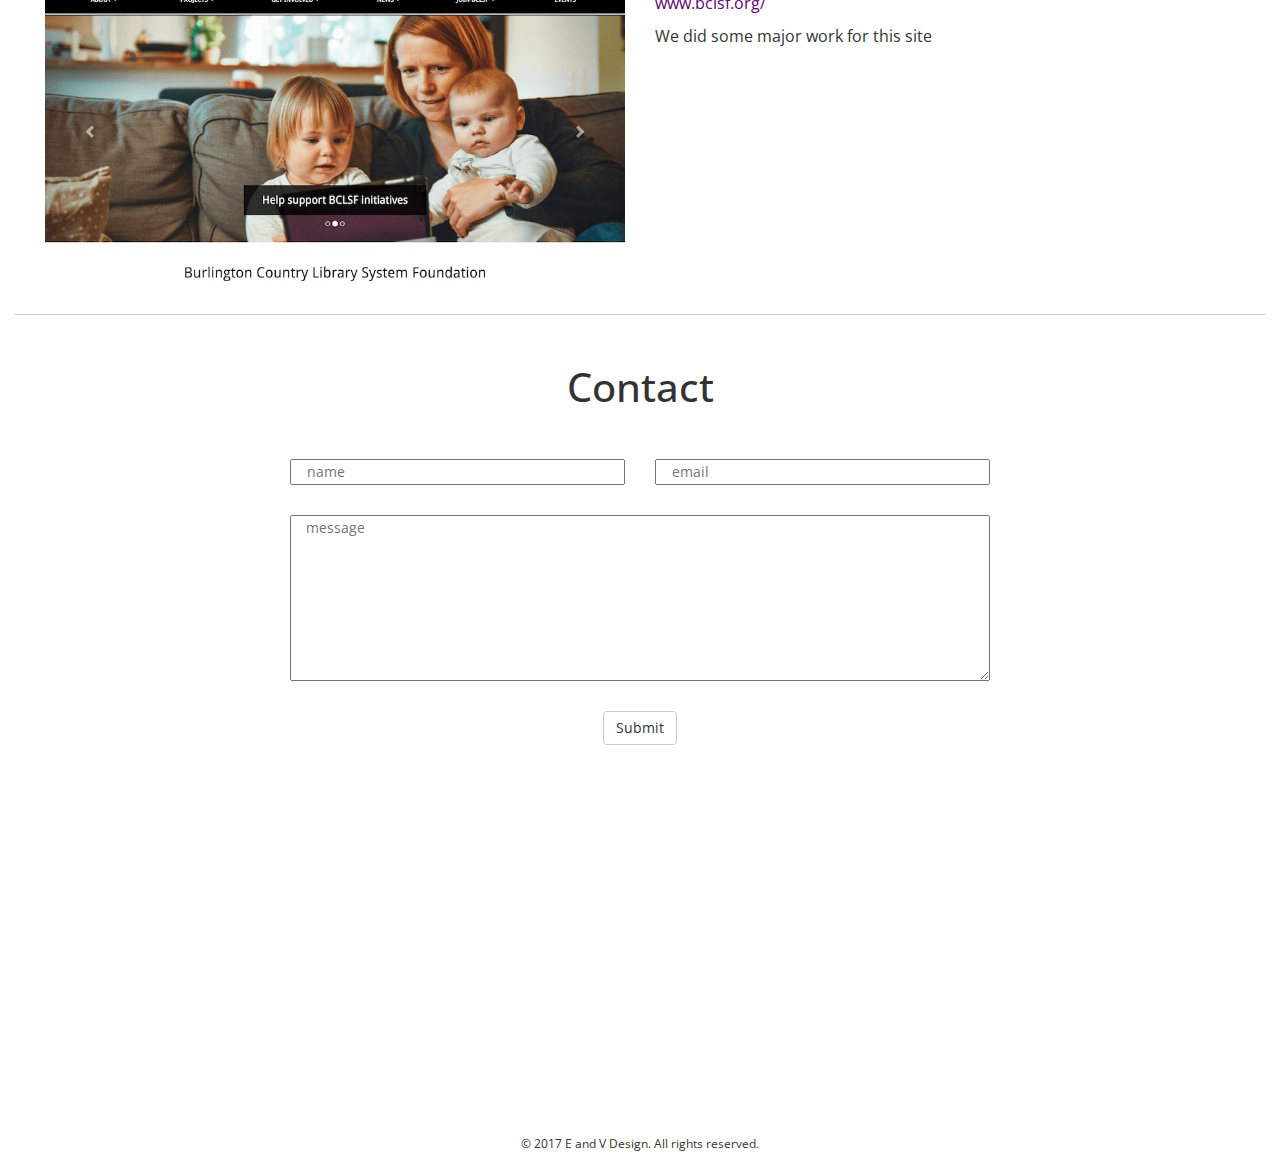
==== commit 910584b5: "vicky redisign changes" ====
--- a/index.html
+++ b/index.html
@@ -1,5 +1,5 @@
 <!DOCTYPE html>
-<html html lang="en">
+<html lang="en">
    <head>
       <meta charset="utf-8">
       <meta http-equiv="X-UA-Compatible" content="IE=edge">
@@ -10,6 +10,9 @@
       <link rel="stylesheet" type="text/css" href="styles/main.css">
       <title>E and V Design | Web Designers, Developers, SEO</title>
       <meta name="Description" content=''>
+      <meta name="robots" content="noindex">
+
+      <meta name="googlebot" content="noindex">
    </head>
    <body>
       <nav class="elieNav navbar nav  navbar-default topNav navbar-fixed-top">
@@ -51,8 +54,6 @@
                <h2> About Us</h2>
             </div>
             <div class="contentContainer col-md-8 col-md-offset-2">
-               <p></p>
-               <br>
                <p>
                   Homsar is perhaps the strangest and most enigmatic of all the primary residents of the Homestar Runner universe. He was originally created as a result of a typo in the email homsar, in which Vinnie C. asked, "If you hate Homsar so much, why don't you kill him?" (Presumably, Vinnie had actually meant to type "Homestar".) Strong Bad promptly dropped a Heavy Lourde on Homsar and left him for dead. The Brothers Chaps later decided to keep Homsar as a main character, and they brought him back in an Easter egg in The House That Gave Sucky Treats and in Marzipan's Answering Machine Version 5.0, where he thanked Marzipan for the flowers she sent him while he was in the hospital.
                </p>
@@ -73,7 +74,7 @@
                   <a target="_blank" href="http://esfgllc.com/">
                      <p>http://esfgllc.com/</p>
                   </a>
-                  <h4>We did some major work for this site</h4>
+                  <p>We did some major work for this site</p>
                </div>
             </div>
             <div class="col-md-12 workDiv">
@@ -85,7 +86,7 @@
                   <a target="_blank" href="http://www.triangle-psychotherapy.com/">
                      <p>www.triangle-psychotherapy.com/</p>
                   </a>
-                  <h4>We did some major work for this site</h4>
+                  <p>We did some major work for this site</p>
                </div>
             </div>
             <div class="col-md-12 workDiv">
@@ -95,7 +96,7 @@
                <div class="col-md-6">
                   <h3> Assisting Hands</h3>
                   <p>&nbsp;</p>
-                  <h4>We did some major work for this site</h4>
+                  <p>We did some major work for this site</p>
                </div>
             </div>
             <div class="col-md-12 workDiv">
@@ -107,7 +108,7 @@
                   <a target="_blank" href="http://www.libertyvicemusic.com/">
                      <p>www.libertyvicemusic.com</p>
                   </a>
-                  <h4>We did some major work for this site</h4>
+                  <p>We did some major work for this site</p>
                </div>
             </div>
                <div class="col-md-12 workDiv">
@@ -115,11 +116,11 @@
                      <img src="img/library.jpg" class="img-responsive">
                   </div>
                   <div class="col-md-6">
-                     <h3>BCLS</h3>
+                     <h3>BCLSF</h3>
                      <a target="_blank" href="http://www.bclsf.org/">
                         <p>www.bclsf.org/</p>
                      </a>
-                     <h4>We did some major work for this site</h4>
+                     <p>We did some major work for this site</p>
                   </div>
                </div>
             </div>
@@ -154,11 +155,10 @@
             </div>
          </div>
       </div>
-      <footer>
-        <h4> this is the footer<h4>
+      <footer class="text-center">
+         &copy; 2017 E and V Design.  All rights reserved.
       </footer>
       <script src="https://ajax.googleapis.com/ajax/libs/jquery/3.2.1/jquery.min.js"></script>
-      <script src="js/scrollsmooth.js"></script>
       <script type="text/javascript" src="js/main.js"></script>
    </body>
 </html>--- a/styles/main.css
+++ b/styles/main.css
@@ -1,9 +1,9 @@
-h1,h2, .navbar-brand {
+h1, .navbar-brand {
 	font-family:  'Kaushan Script', cursive;
 }
 
 h3 {
-	font-size: 30px;
+	font-size: 28px;
 /*	margin-top: 10px;*/
 }
 
@@ -40,13 +40,14 @@
 	color:white;
 }
 
+
 #main button:active {
 	text-decoration: underline;
 }
 
 
 .welcomeBackground {
-  background: url(../img/background.png) no-repeat ; 
+  background: url(../img/background.jpg) no-repeat ; 
   background-size: cover;
   min-height: 100vh;
 }
@@ -67,13 +68,26 @@
 	color: #600473;
 	opacity: 0.7;
 }
+
+
 ul li {
-	font-size: 18px;
-}
-
-ul li, ul li:hover, .active { 
-	border-radius: 10px;
-}
+	font-size: 16px;
+	color: #CDCCDA;
+}
+
+ul li:hover {
+	background-color:transparent;
+	font-style: italic;
+}
+
+.navbar-default .navbar-nav > .active > a,
+.navbar-default .navbar-nav > .active > a:focus,
+.navbar-default .navbar-nav > .active > a:hover {
+	font-weight: 700;
+	background-color: white;
+	color: #600473;
+}
+
 .navbar-nav, .navbar-header {
  	margin-top: 10px
 }
@@ -102,14 +116,15 @@
 }
 
 .welcomeDiv h1 {
-	font-size: 90px;
+	font-size: 100px;
+	margin-top: 0px;
+	margin-bottom: 30px;
 /*	font-weight: 700;*/
 }
 
 .banner h2 {
-  font-size: 60px;
-  padding: 80px 0px;
-  font-weight: 600;
+  font-size: 40px;
+  padding: 50px 0px;
   float:none;
   margin:0 auto;
   /*color:#600473;*/
@@ -127,16 +142,15 @@
 .storyHeader h3 {
 	color:#6093b0
 }
-ul li:hover {
-	background-color: lightgray;
-}
+
 #main p {
-  font-size: 18px;
+  font-size: 16px;
   line-height: 1.4em;
 }
 
 #main .workDiv {
 	padding: 20px 15px;
+	border-bottom: 1px solid 	#CDCCDA;
 }
 
 .bannerBackground {
@@ -153,7 +167,7 @@
 }
 
 #contact {
-	min-height: calc(100vh - 100px);
+	min-height: calc(100vh - 80px);
 }
 
 
@@ -201,6 +215,7 @@
 
 footer {
 	min-height: 40px;
+	font-size: 12px;
 }
 
 @media (max-width: 767px) {
@@ -211,9 +226,6 @@
 	.elieNav, .navbar-header {
 		height:50px;
 		margin-top: 0px
-	}
-	.banner h2 {
-  	font-size: 60px;
 	}
 	.navbar-brand {
 		font-size: 2em;
@@ -238,5 +250,13 @@
     border-bottom:1px solid #808080;
 	}
 
-}
-
+	.banner h2 {
+		font-size: 36px;
+	}
+
+	h3 {
+		font-size: 26px;
+	}
+
+}
+
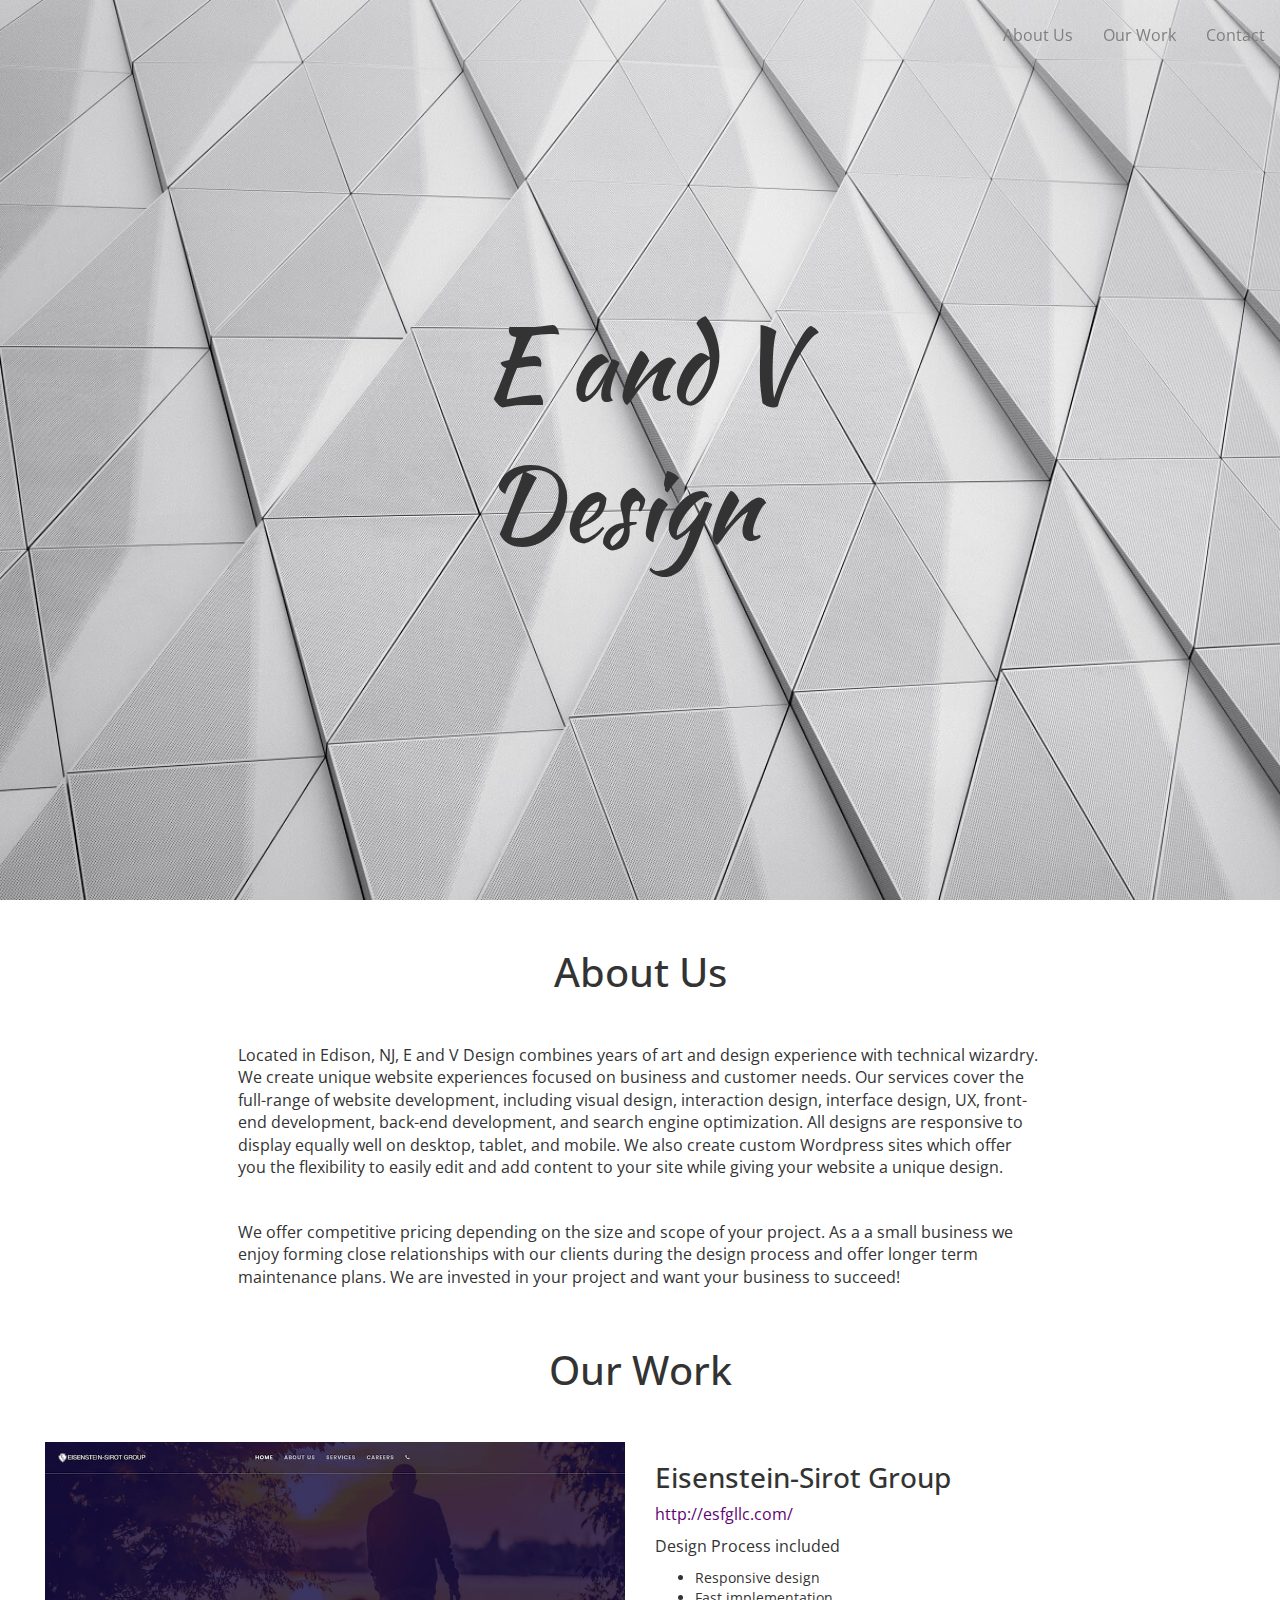
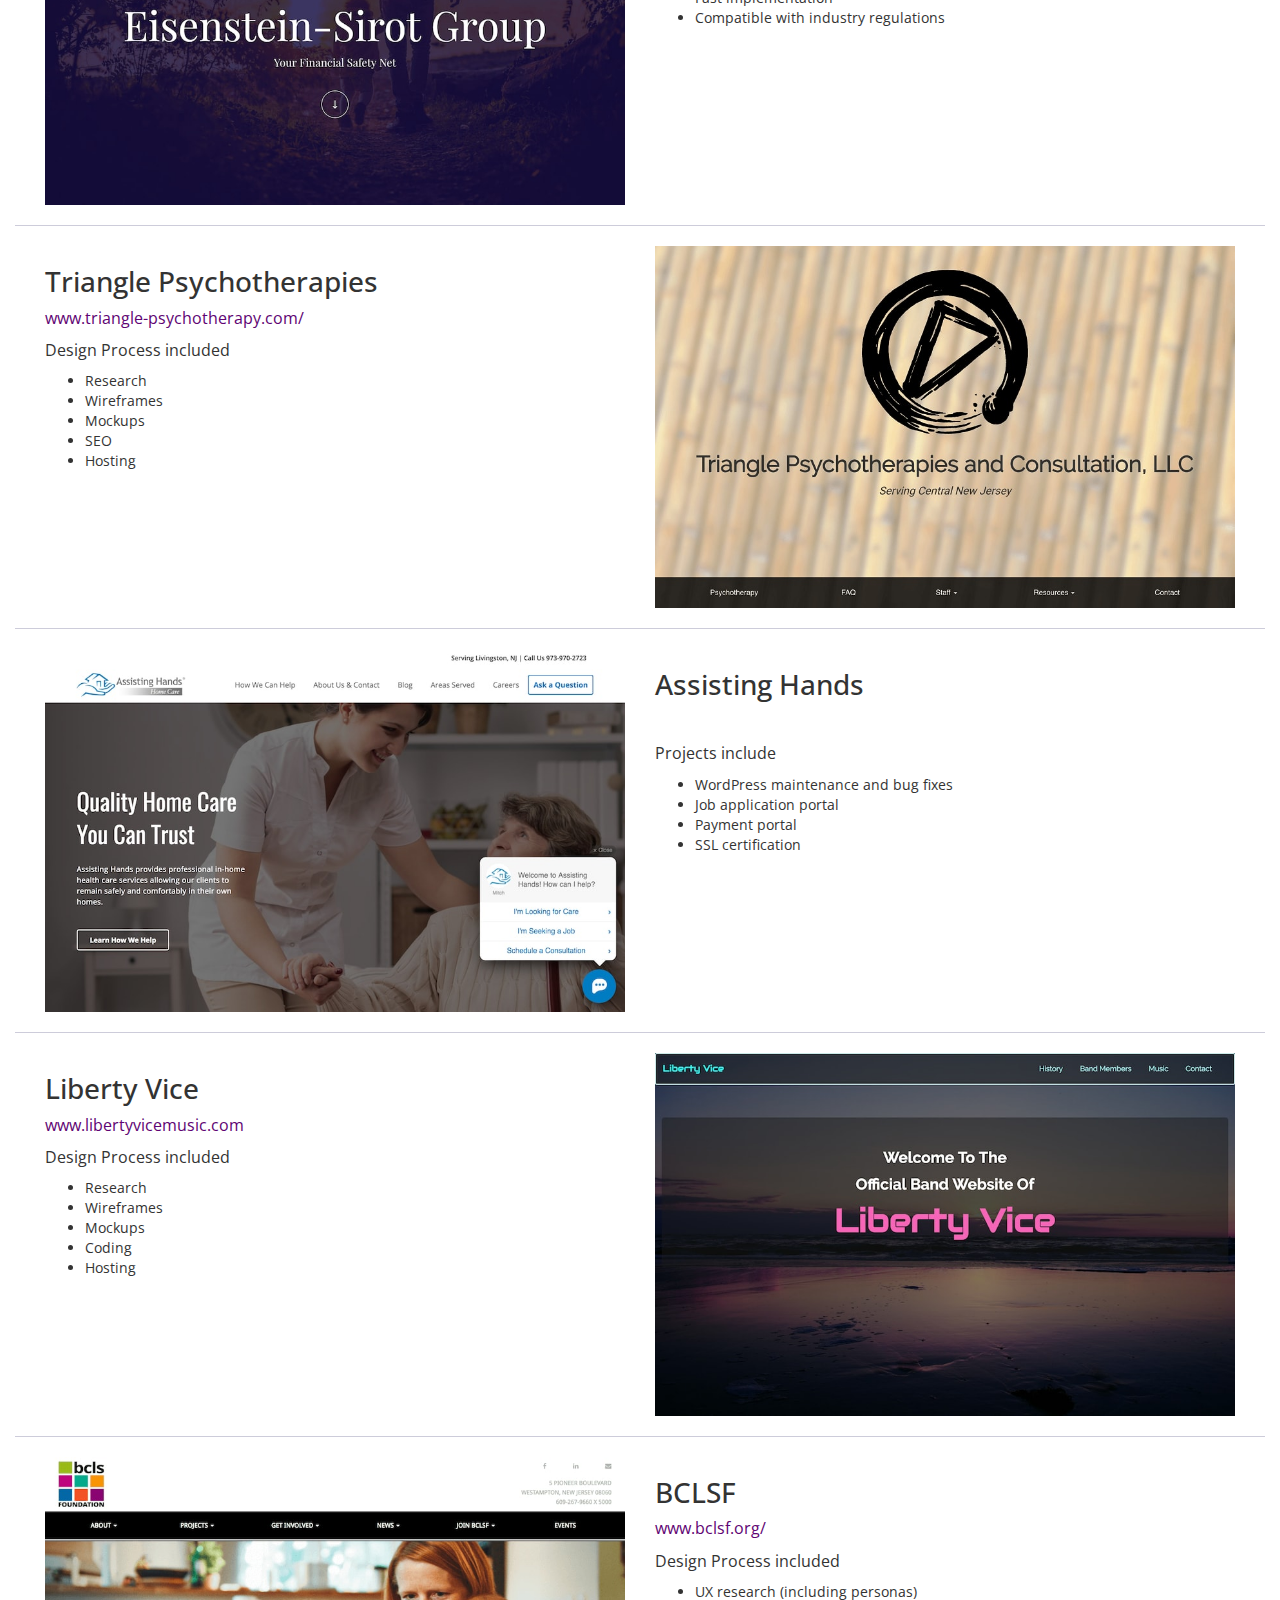
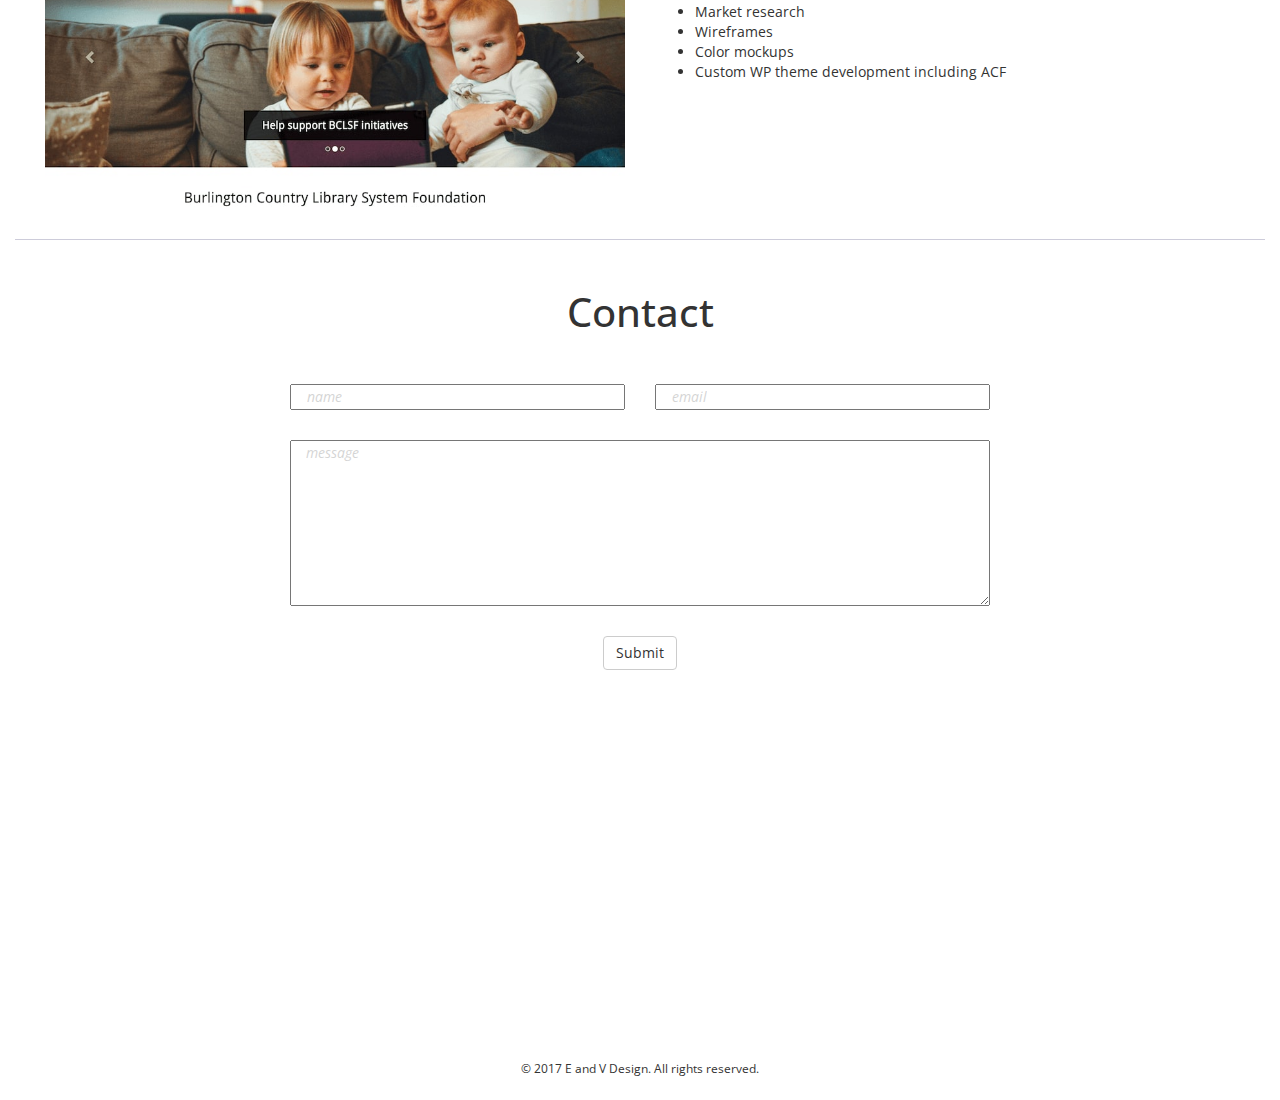
==== commit 5703bf4e: "added content" ====
--- a/index.html
+++ b/index.html
@@ -1,164 +1,203 @@
+
+
 <!DOCTYPE html>
 <html lang="en">
-   <head>
-      <meta charset="utf-8">
-      <meta http-equiv="X-UA-Compatible" content="IE=edge">
-      <meta name="viewport" content="width=device-width, initial-scale=1">
-      <link rel='shortcut icon' href='img/favicon.ico' type='image/x-icon'/ >
-      <link rel="stylesheet"  type="text/css" href="styles/bootstrap.min.css">
-      <link href="https://fonts.googleapis.com/css?family=Kaushan+Script|Open+Sans" rel="stylesheet">
-      <link rel="stylesheet" type="text/css" href="styles/main.css">
-      <title>E and V Design | Web Designers, Developers, SEO</title>
-      <meta name="Description" content=''>
-      <meta name="robots" content="noindex">
+  <head>
+    <meta charset="utf-8">
+    <meta http-equiv="X-UA-Compatible" content="IE=edge">
+    <meta name="viewport" content="width=device-width, initial-scale=1">
+    <link rel='shortcut icon' href='img/favicon.ico' type='image/x-icon'/ >
+    <link rel="stylesheet"  type="text/css" href="styles/bootstrap.min.css">
+    <link href="https://fonts.googleapis.com/css?family=Kaushan+Script|Open+Sans" rel="stylesheet">
+    <link rel="stylesheet" type="text/css" href="styles/main.css">
+    <title>E and V Design | Web Designers, Developers, SEO</title>
+    <meta name="Description" content=''>
+    <meta name="robots" content="noindex">
+    <meta name="googlebot" content="noindex">
+  </head>
+  <body>
+    <nav class="elieNav navbar nav  navbar-default topNav navbar-fixed-top">
+      <div class="container-fluid">
+        <!-- Brand and toggle get grouped for better mobile display -->
+        <div class="navbar-header">
+          <button type="button" class="navbar-toggle collapsed" data-toggle="collapse" data-target="#bs-example-navbar-collapse-1" aria-expanded="false">
+          <span class="sr-only">Toggle navigation</span>
+          <span class="icon-bar"></span>
+          <span class="icon-bar"></span>
+          <span class="icon-bar"></span>
+          </button>
+          <a  id="homeButton" class="navbar-brand brandHide" href="#home">E and V Design</a>
+        </div>
+        <!-- Collect the nav links, forms, and other content for toggling -->
+        <div class="collapse navbar-collapse" id="bs-example-navbar-collapse-1">
+          <ul class="nav navbar-nav navbar-right">
+            <li ><a id="aboutUsButton" href="#aboutUs">About Us</a></li>
+            <li ><a id="portfolioButton" href="#portLink">Our Work</a></li>
+            <li ><a  id="contactButton" href="#contact">Contact</a></li>
+          </ul>
+        </div>
+        <!-- /.navbar-collapse -->
+      </div>
+      <!-- /.container-fluid -->
+    </nav>
+    <div id="home" class="welcomeBackground parent">
+      <div class="welcomeDiv">
+        <div class="child">
+          <h1>E and V</h1>
+          <h1>Design</h1>
+        </div>
+      </div>
+    </div>
+    <!--   tools used side projects  social contact -->
+    <div id="main">
+      <div id="aboutUs" class="container">
+        <div  class="text-center bannerBackground banner col-md-12">
+          <h2> About Us</h2>
+        </div>
+        <div class="contentContainer col-md-8 col-md-offset-2">
+          <p>
+            Located in Edison, NJ, E and V Design combines years of art and design experience with technical wizardry. We create unique website experiences focused on business and customer needs. Our services cover the full-range of website development, including visual design, interaction design, interface design, UX, front-end development, back-end development, and search engine optimization. All designs are responsive to display equally well on desktop, tablet, and mobile. We also create custom Wordpress sites which offer you the flexibility to easily edit and add content to your site while giving your website a unique design.
+          <p>
+            <br>
+          <p>We offer competitive pricing depending on the size and scope of your project. As a a small business we enjoy forming close relationships with our clients during the design process and offer longer term maintenance plans. We are invested in your project and want your business to succeed!
+          </p>
+        </div>
+      </div>
+      <div id="portfolio" class="container">
+        <div id="portLink" class="bannerBackground banner col-md-12">
+          <h2>Our Work</h2>
+        </div>
+        <div class="col-md-12 workDiv">
+          <div class="col-md-6">
+            <img src="img/esllc.jpg" class="img-responsive">
+          </div>
+          <div class="col-md-6">
+            <h3>Eisenstein-Sirot Group</h3>
+            <a target="_blank" href="http://esfgllc.com/">
+              <p>http://esfgllc.com/</p>
+            </a>
+            <p>Design Process included
+            <ul>
+            <li>Responsive design</li>
+            <li>Fast implementation </li>
+            <li>Compatible with industry regulations</li>
+            </p>
+          </div>
+        </div>
+        <div class="col-md-12 workDiv">
+          <div class="col-md-6 col-md-push-6">
+            <img src="img/triangle.jpg" class="img-responsive">
+          </div>
+          <div class="col-md-6 col-md-pull-6">
+            <h3>Triangle Psychotherapies</h3>
+            <a target="_blank" href="http://www.triangle-psychotherapy.com/">
+              <p>www.triangle-psychotherapy.com/</p>
+            </a>
+            <p>Design Process included
+            <ul>
+              <li>Research</li>
+              <li>Wireframes</li>
+              <li>Mockups</li>
+              <li>SEO</li>
+              <li>Hosting</li>
+            </ul>
+            </p>
+          </div>
+        </div>
+        <div class="col-md-12 workDiv">
+          <div class="col-md-6">
+            <img src="img/hands.jpg" class="img-responsive">
+          </div>
+          <div class="col-md-6">
+            <h3>Assisting Hands</h3>
+            <p>&nbsp;</p>
+            <p>Projects include
+            <ul>
+              <li>WordPress maintenance and bug fixes</li>
+              <li>Job application portal</li>
+              <li>Payment portal</li>
+              <li>SSL certification</li>
+            </ul>
+            </p>
+          </div>
+        </div>
+        <div class="col-md-12 workDiv">
+          <div class="col-md-6 col-md-push-6">
+            <img src="img/libertyvice.jpg" class="img-responsive">
+          </div>
+          <div class="col-md-6 col-md-pull-6">
+            <h3>Liberty Vice</h3>
+            <a target="_blank" href="http://www.libertyvicemusic.com/">
+              <p>www.libertyvicemusic.com</p>
+            </a>
+            <p>Design Process included
+            <ul>
+              <li>Research</li>
+              <li>Wireframes</li>
+              <li>Mockups</li>
+              <li>Coding</li>
+              <li>Hosting</li>
+            </ul>
+            </p>
+          </div>
+        </div>
+        <div class="col-md-12 workDiv">
+          <div class="col-md-6">
+            <img src="img/library.jpg" class="img-responsive">
+          </div>
+          <div class="col-md-6">
+            <h3>BCLSF</h3>
+            <a target="_blank" href="http://www.bclsf.org/">
+              <p>www.bclsf.org/</p>
+            </a>
+            <p>Design Process included                   
+            <ul>
+              <li>UX research (including personas)</li>
+              <li>Market research</li>
+              <li>Wireframes</li>
+              <li>Color mockups</li>
+              <li>Custom WP theme development including ACF</li>
+            </ul>
+            </p>
+          </div>
+        </div>
+      </div>
+    </div>
+    <div id="contact" class="container text-center">
+      <div  class="banner bannerBackground col-md-12">
+        <h2>Contact</h2>
+      </div>
+      <div class="contentContainer col-md-8 col-sm-12 col-md-offset-2">
+        <form class="">
+          <div class="contact-container">
+            <div class="col-sm-6">
+              <input placeholder="name" class="col-xs-12">
+            </div>
+            <div class="col-sm-6">
+              <input placeholder="email" class="col-xs-12">
+            </div>
+          </div>
+          <div class="contact-container">
+            <div class="col-sm-12">
+              <textarea placeholder="message" rows="8" class="col-xs-12"></textarea>
+            </div>
+          </div>
+          <div class="contact-container">
+            <div class="col-sm-12 text-center">
+              <button type="submit" class="btn btn-md btn-default">
+              Submit
+              </button>
+            </div>
+          </div>
+        </form>
+      </div>
+    </div>
+    </div>
+    <footer class="text-center">
+      &copy; 2017 E and V Design.  All rights reserved.
+    </footer>
+    <script src="https://ajax.googleapis.com/ajax/libs/jquery/3.2.1/jquery.min.js"></script>
+    <script type="text/javascript" src="js/main.js"></script>
+  </body>
+</html>
 
-      <meta name="googlebot" content="noindex">
-   </head>
-   <body>
-      <nav class="elieNav navbar nav  navbar-default topNav navbar-fixed-top">
-         <div class="container-fluid">
-            <!-- Brand and toggle get grouped for better mobile display -->
-            <div class="navbar-header">
-               <button type="button" class="navbar-toggle collapsed" data-toggle="collapse" data-target="#bs-example-navbar-collapse-1" aria-expanded="false">
-               <span class="sr-only">Toggle navigation</span>
-               <span class="icon-bar"></span>
-               <span class="icon-bar"></span>
-               <span class="icon-bar"></span>
-               </button>
-               <a  id="homeButton" class="navbar-brand brandHide" href="#home">E and V Design</a>
-            </div>
-            <!-- Collect the nav links, forms, and other content for toggling -->
-            <div class="collapse navbar-collapse" id="bs-example-navbar-collapse-1">
-               <ul class="nav navbar-nav navbar-right">
-                   <li ><a id="aboutUsButton" href="#aboutUs">About Us</a></li>
-                  <li ><a id="portfolioButton" href="#portLink">Our Work</a></li>
-                  <li ><a  id="contactButton" href="#contact">Contact</a></li>
-               </ul>
-            </div>
-            <!-- /.navbar-collapse -->
-         </div>
-         <!-- /.container-fluid -->
-      </nav>
-      <div id="home" class="welcomeBackground parent">
-         <div class="welcomeDiv">
-            <div class="child">
-               <h1>E and V</h1>
-               <h1>Design</h1>
-            </div>
-         </div>
-      </div>
-      <!--   tools used side projects  social contact -->
-      <div id="main">
-         <div id="aboutUs" class="container">
-            <div  class="text-center bannerBackground banner col-md-12">
-               <h2> About Us</h2>
-            </div>
-            <div class="contentContainer col-md-8 col-md-offset-2">
-               <p>
-                  Homsar is perhaps the strangest and most enigmatic of all the primary residents of the Homestar Runner universe. He was originally created as a result of a typo in the email homsar, in which Vinnie C. asked, "If you hate Homsar so much, why don't you kill him?" (Presumably, Vinnie had actually meant to type "Homestar".) Strong Bad promptly dropped a Heavy Lourde on Homsar and left him for dead. The Brothers Chaps later decided to keep Homsar as a main character, and they brought him back in an Easter egg in The House That Gave Sucky Treats and in Marzipan's Answering Machine Version 5.0, where he thanked Marzipan for the flowers she sent him while he was in the hospital.
-               </p>
-               <br>
-               <p>Homsar occasionally makes brief appearances in various cartoons, often in Easter eggs (and has even been referred to as the "secret guy"). With the exception of Which Ween Costumes?, Homsar has appeared in an Easter egg somewhere in the middle of every Halloween toon since his introduction (except for The House That Gave Sucky Tricks, in which his appearance was not an Easter egg). These eggs are typically triggered by clicking somewhere on or near The Poopsmith. </p>
-            </div>
-         </div>
-         <div id="portfolio" class="container">
-            <div id="portLink" class="bannerBackground banner col-md-12">
-               <h2>Our Work</h2>
-            </div>
-            <div class="col-md-12 workDiv">
-               <div class="col-md-6">
-                  <img src="img/esllc.jpg" class="img-responsive">
-               </div>
-               <div class="col-md-6">
-                  <h3>Eisenstein-Sirot Group</h3>
-                  <a target="_blank" href="http://esfgllc.com/">
-                     <p>http://esfgllc.com/</p>
-                  </a>
-                  <p>We did some major work for this site</p>
-               </div>
-            </div>
-            <div class="col-md-12 workDiv">
-               <div class="col-md-6 col-md-push-6">
-                  <img src="img/triangle.jpg" class="img-responsive">
-               </div>
-               <div class="col-md-6 col-md-pull-6">
-                  <h3>Triangle Psychotherapies</h3>
-                  <a target="_blank" href="http://www.triangle-psychotherapy.com/">
-                     <p>www.triangle-psychotherapy.com/</p>
-                  </a>
-                  <p>We did some major work for this site</p>
-               </div>
-            </div>
-            <div class="col-md-12 workDiv">
-               <div class="col-md-6">
-                  <img src="img/hands.jpg" class="img-responsive">
-               </div>
-               <div class="col-md-6">
-                  <h3> Assisting Hands</h3>
-                  <p>&nbsp;</p>
-                  <p>We did some major work for this site</p>
-               </div>
-            </div>
-            <div class="col-md-12 workDiv">
-               <div class="col-md-6 col-md-push-6">
-                  <img src="img/libertyvice.jpg" class="img-responsive">
-               </div>
-               <div class="col-md-6 col-md-pull-6">
-                  <h3>Liberty Vice</h3>
-                  <a target="_blank" href="http://www.libertyvicemusic.com/">
-                     <p>www.libertyvicemusic.com</p>
-                  </a>
-                  <p>We did some major work for this site</p>
-               </div>
-            </div>
-               <div class="col-md-12 workDiv">
-                  <div class="col-md-6">
-                     <img src="img/library.jpg" class="img-responsive">
-                  </div>
-                  <div class="col-md-6">
-                     <h3>BCLSF</h3>
-                     <a target="_blank" href="http://www.bclsf.org/">
-                        <p>www.bclsf.org/</p>
-                     </a>
-                     <p>We did some major work for this site</p>
-                  </div>
-               </div>
-            </div>
-         </div>
-         <div id="contact" class="container text-center">
-            <div  class="banner bannerBackground col-md-12">
-               <h2>Contact</h2>
-            </div>
-            <div class="contentContainer col-md-8 col-sm-12 col-md-offset-2">
-               <form class="">
-                  <div class="contact-container">
-                     <div class="col-sm-6">
-                        <input placeholder="name" class="col-xs-12">
-                     </div>
-                     <div class="col-sm-6">
-                        <input placeholder="email" class="col-xs-12">
-                     </div>
-                  </div>
-                  <div class="contact-container">
-                     <div class="col-sm-12">
-                        <textarea placeholder="message" rows="8" class="col-xs-12"></textarea>
-                     </div>
-                  </div>
-                  <div class="contact-container">
-                     <div class="col-sm-12 text-center">
-                        <button type="submit" class="btn btn-md btn-default">
-                        Submit
-                        </button>
-                     </div>
-                  </div>
-               </form>
-            </div>
-         </div>
-      </div>
-      <footer class="text-center">
-         &copy; 2017 E and V Design.  All rights reserved.
-      </footer>
-      <script src="https://ajax.googleapis.com/ajax/libs/jquery/3.2.1/jquery.min.js"></script>
-      <script type="text/javascript" src="js/main.js"></script>
-   </body>
-</html>--- a/styles/main.css
+++ b/styles/main.css
@@ -4,13 +4,15 @@
 
 h3 {
 	font-size: 28px;
-/*	margin-top: 10px;*/
 }
 
 body {
 	font-family: 'Open Sans', sans-serif;
 }
 
+p {
+	-webkit-margin-before: 0em;
+}
 
 .parent {
   position: relative;
@@ -26,6 +28,13 @@
 #main a {
 	color: #600473;
 }
+#main a:hover p {
+	opacity: 0.7;
+}
+
+#main a:hover {
+	text-decoration: none;
+}
 
 #main button {
 	background-color: white;
@@ -70,12 +79,12 @@
 }
 
 
-ul li {
+.navbar ul li {
 	font-size: 16px;
 	color: #CDCCDA;
 }
 
-ul li:hover {
+.navbar ul li:hover {
 	background-color:transparent;
 	font-style: italic;
 }
@@ -166,8 +175,34 @@
 	border-bottom: none;
 }
 
+#portfolio .workDiv:nth-child(2) {
+	padding-top: 0px;
+}
+
+
 #contact {
 	min-height: calc(100vh - 80px);
+}
+
+input:focus, textarea:focus {
+	outline:none;
+}
+
+::-webkit-input-placeholder { /* Chrome/Opera/Safari */
+  opacity: .3;
+  font-style: italic;
+}
+::-moz-placeholder { /* Firefox 19+ */
+  opacity: .3;
+  font-style: italic;
+}
+:-ms-input-placeholder { /* IE 10+ */
+  opacity: .3;
+  font-style: italic;
+}
+:-moz-placeholder { /* Firefox 18- */
+  opacity: .3;
+  font-style: italic;
 }
 
 
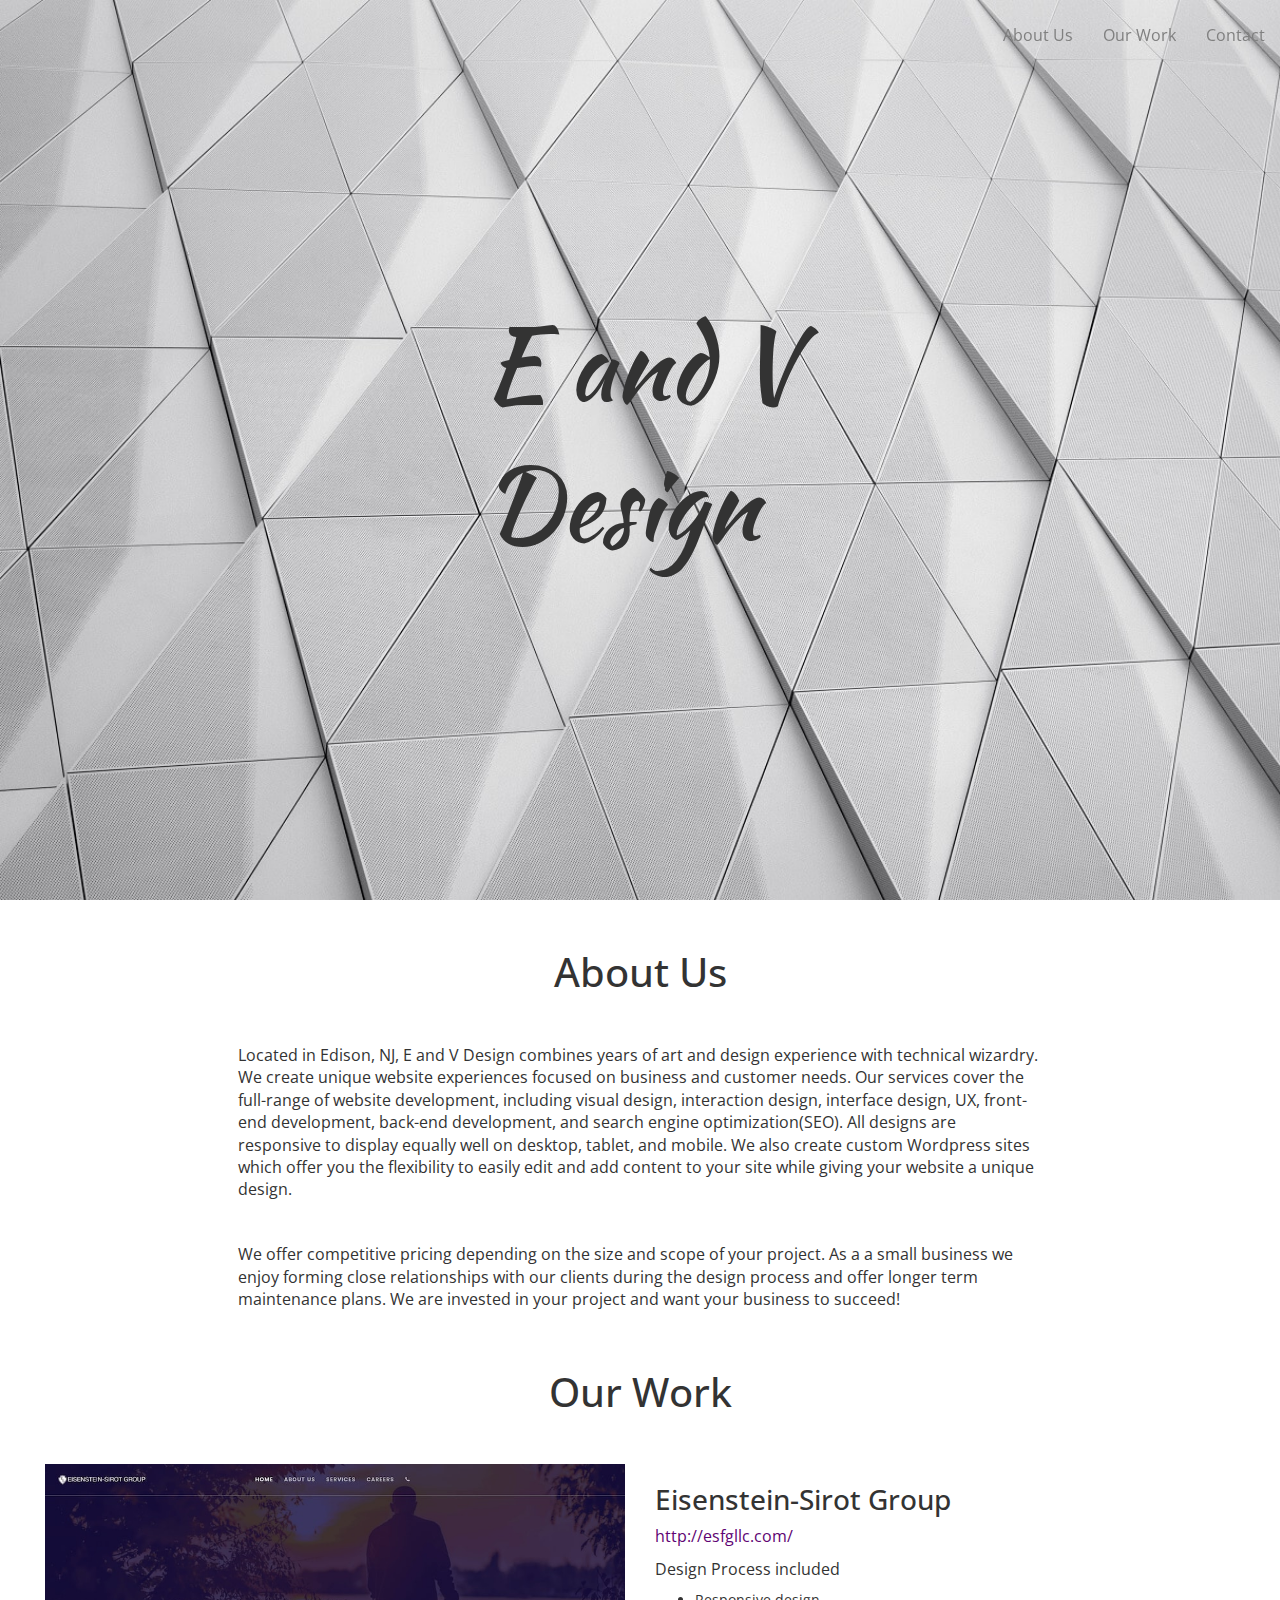
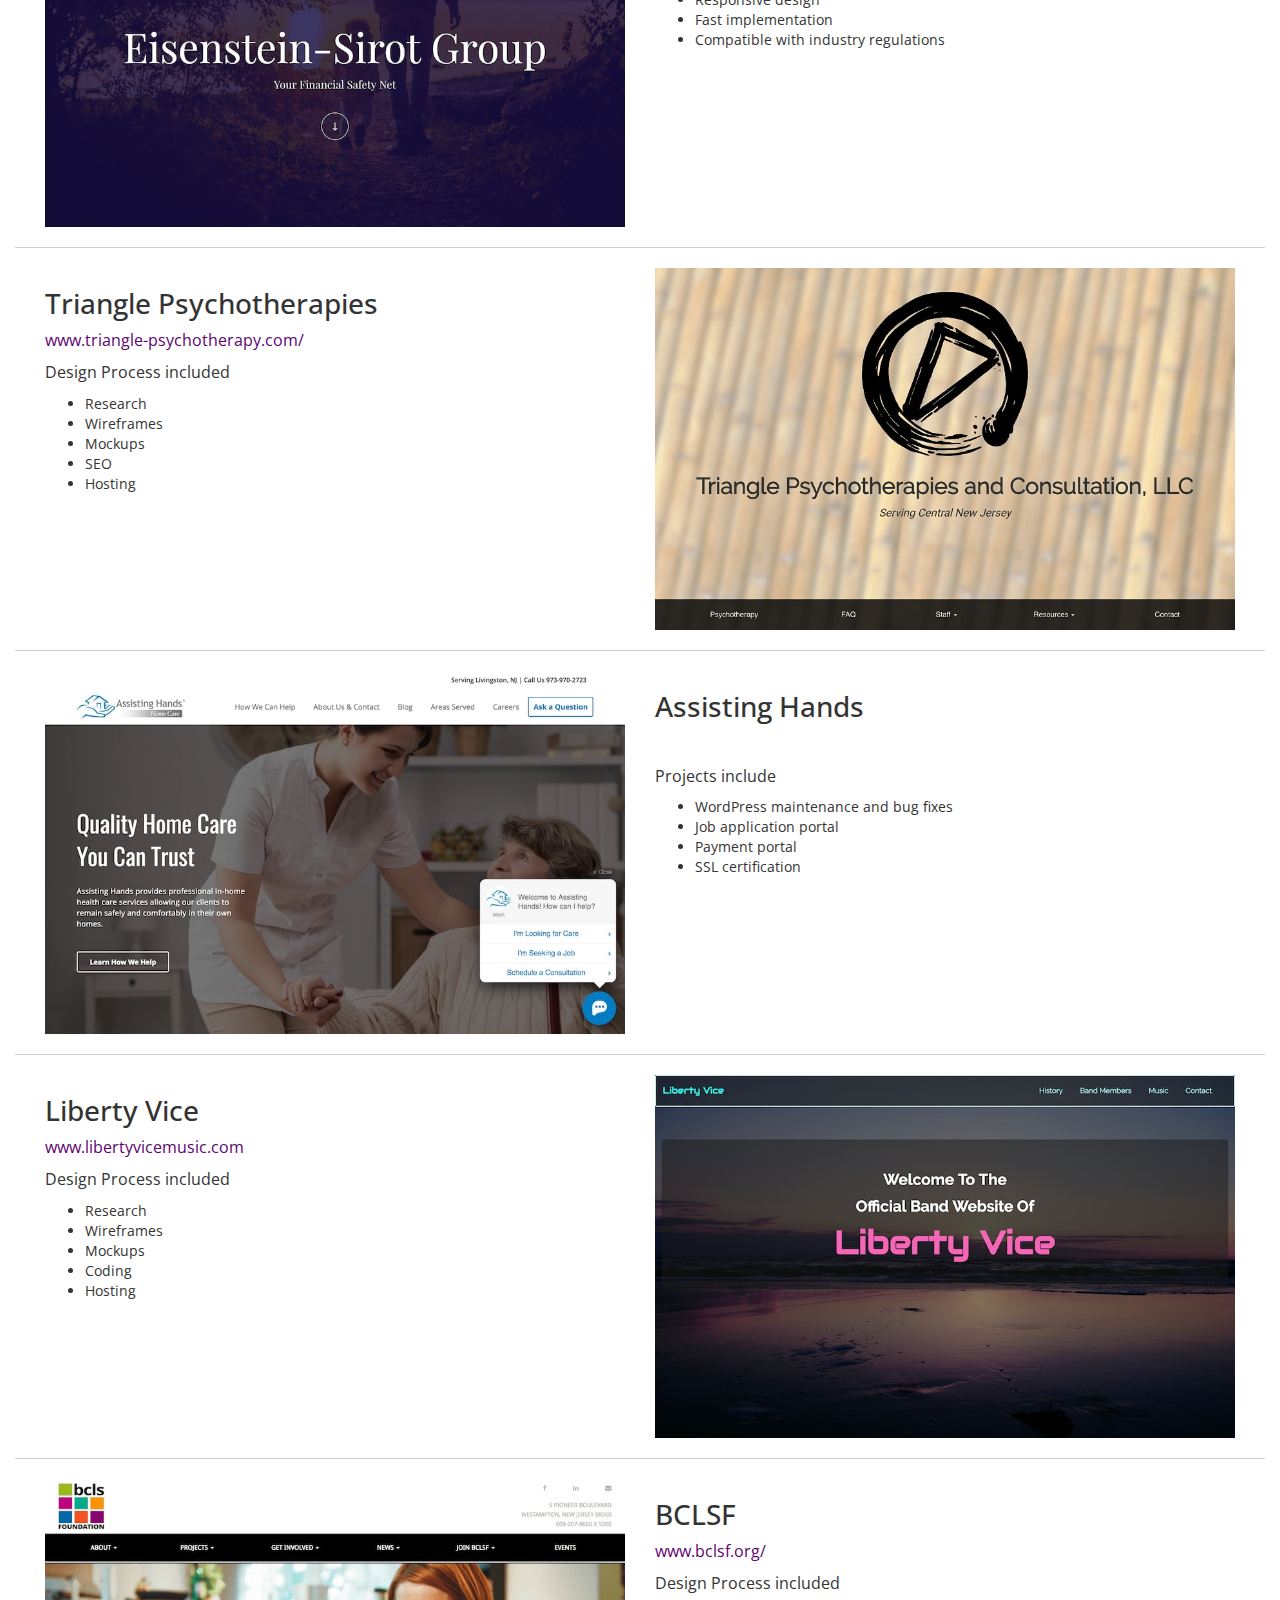
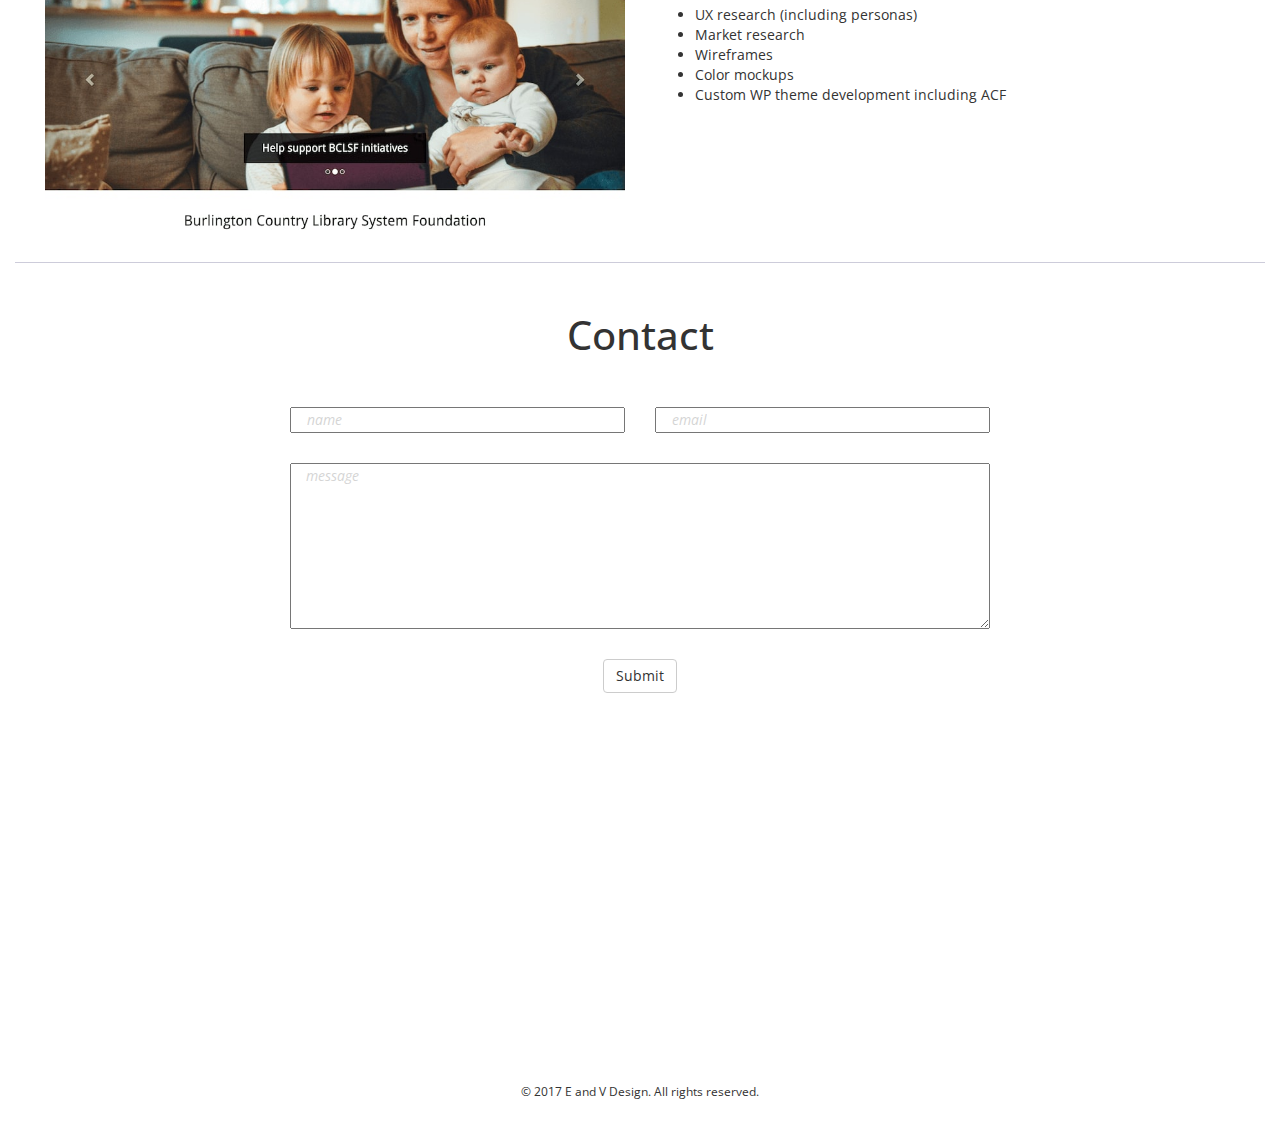
==== commit 503a29ec: "fixed mobile issues with containers and padding" ====
--- a/index.html
+++ b/index.html
@@ -16,7 +16,7 @@
     <meta name="googlebot" content="noindex">
   </head>
   <body>
-    <nav class="elieNav navbar nav  navbar-default topNav navbar-fixed-top">
+    <nav class="navbar nav  navbar-default topNav navbar-fixed-top">
       <div class="container-fluid">
         <!-- Brand and toggle get grouped for better mobile display -->
         <div class="navbar-header">
@@ -51,12 +51,12 @@
     <!--   tools used side projects  social contact -->
     <div id="main">
       <div id="aboutUs" class="container">
-        <div  class="text-center bannerBackground banner col-md-12">
+        <div  class="text-center bannerBackground banner col-sm-12">
           <h2> About Us</h2>
         </div>
         <div class="contentContainer col-md-8 col-md-offset-2">
           <p>
-            Located in Edison, NJ, E and V Design combines years of art and design experience with technical wizardry. We create unique website experiences focused on business and customer needs. Our services cover the full-range of website development, including visual design, interaction design, interface design, UX, front-end development, back-end development, and search engine optimization. All designs are responsive to display equally well on desktop, tablet, and mobile. We also create custom Wordpress sites which offer you the flexibility to easily edit and add content to your site while giving your website a unique design.
+            Located in Edison, NJ, E and V Design combines years of art and design experience with technical wizardry. We create unique website experiences focused on business and customer needs. Our services cover the full-range of website development, including visual design, interaction design, interface design, UX, front-end development, back-end development, and search engine optimization(SEO). All designs are responsive to display equally well on desktop, tablet, and mobile. We also create custom Wordpress sites which offer you the flexibility to easily edit and add content to your site while giving your website a unique design.
           <p>
             <br>
           <p>We offer competitive pricing depending on the size and scope of your project. As a a small business we enjoy forming close relationships with our clients during the design process and offer longer term maintenance plans. We are invested in your project and want your business to succeed!
@@ -64,14 +64,14 @@
         </div>
       </div>
       <div id="portfolio" class="container">
-        <div id="portLink" class="bannerBackground banner col-md-12">
+        <div id="portLink" class="bannerBackground banner col-sm-12">
           <h2>Our Work</h2>
         </div>
-        <div class="col-md-12 workDiv">
-          <div class="col-md-6">
+        <div class="col-sm-12 workDiv">
+          <div class="col-sm-6">
             <img src="img/esllc.jpg" class="img-responsive">
           </div>
-          <div class="col-md-6">
+          <div class="col-sm-6">
             <h3>Eisenstein-Sirot Group</h3>
             <a target="_blank" href="http://esfgllc.com/">
               <p>http://esfgllc.com/</p>
@@ -84,11 +84,11 @@
             </p>
           </div>
         </div>
-        <div class="col-md-12 workDiv">
-          <div class="col-md-6 col-md-push-6">
+        <div class="col-sm-12 workDiv">
+          <div class="col-sm-6 col-sm-push-6">
             <img src="img/triangle.jpg" class="img-responsive">
           </div>
-          <div class="col-md-6 col-md-pull-6">
+          <div class="col-sm-6 col-sm-pull-6">
             <h3>Triangle Psychotherapies</h3>
             <a target="_blank" href="http://www.triangle-psychotherapy.com/">
               <p>www.triangle-psychotherapy.com/</p>
@@ -104,11 +104,11 @@
             </p>
           </div>
         </div>
-        <div class="col-md-12 workDiv">
-          <div class="col-md-6">
+        <div class="col-sm-12 workDiv">
+          <div class="col-sm-6">
             <img src="img/hands.jpg" class="img-responsive">
           </div>
-          <div class="col-md-6">
+          <div class="col-sm-6">
             <h3>Assisting Hands</h3>
             <p>&nbsp;</p>
             <p>Projects include
@@ -121,11 +121,11 @@
             </p>
           </div>
         </div>
-        <div class="col-md-12 workDiv">
-          <div class="col-md-6 col-md-push-6">
+        <div class="col-sm-12 workDiv">
+          <div class="col-sm-6 col-sm-push-6">
             <img src="img/libertyvice.jpg" class="img-responsive">
           </div>
-          <div class="col-md-6 col-md-pull-6">
+          <div class="col-sm-6 col-sm-pull-6">
             <h3>Liberty Vice</h3>
             <a target="_blank" href="http://www.libertyvicemusic.com/">
               <p>www.libertyvicemusic.com</p>
@@ -141,11 +141,11 @@
             </p>
           </div>
         </div>
-        <div class="col-md-12 workDiv">
-          <div class="col-md-6">
+        <div class="col-sm-12 workDiv">
+          <div class="col-sm-6">
             <img src="img/library.jpg" class="img-responsive">
           </div>
-          <div class="col-md-6">
+          <div class="col-sm-6">
             <h3>BCLSF</h3>
             <a target="_blank" href="http://www.bclsf.org/">
               <p>www.bclsf.org/</p>
@@ -164,7 +164,7 @@
       </div>
     </div>
     <div id="contact" class="container text-center">
-      <div  class="banner bannerBackground col-md-12">
+      <div  class="banner bannerBackground col-sm-12">
         <h2>Contact</h2>
       </div>
       <div class="contentContainer col-md-8 col-sm-12 col-md-offset-2">
--- a/styles/main.css
+++ b/styles/main.css
@@ -61,7 +61,7 @@
   min-height: 100vh;
 }
 
-.elieNav, .navbar-header {
+.navbar-default, .navbar-header {
 	height:70px;
 }
 
@@ -109,9 +109,7 @@
 	.navbar-brand {
 		font-size: 30px;
 	}
-	ul li {
-		font-size: 16px
-	}
+
 }
 
 .welcomeText { 
@@ -254,11 +252,16 @@
 }
 
 @media (max-width: 767px) {
+	#portfolio .col-sm-6, #contact .contentContainer {
+		padding-left: 0px;
+		padding-right: 0px;
+	}
+
 
 	.active {
 		background-color: white;
 	}
-	.elieNav, .navbar-header {
+	.navbar-default, .navbar-header {
 		height:50px;
 		margin-top: 0px
 	}
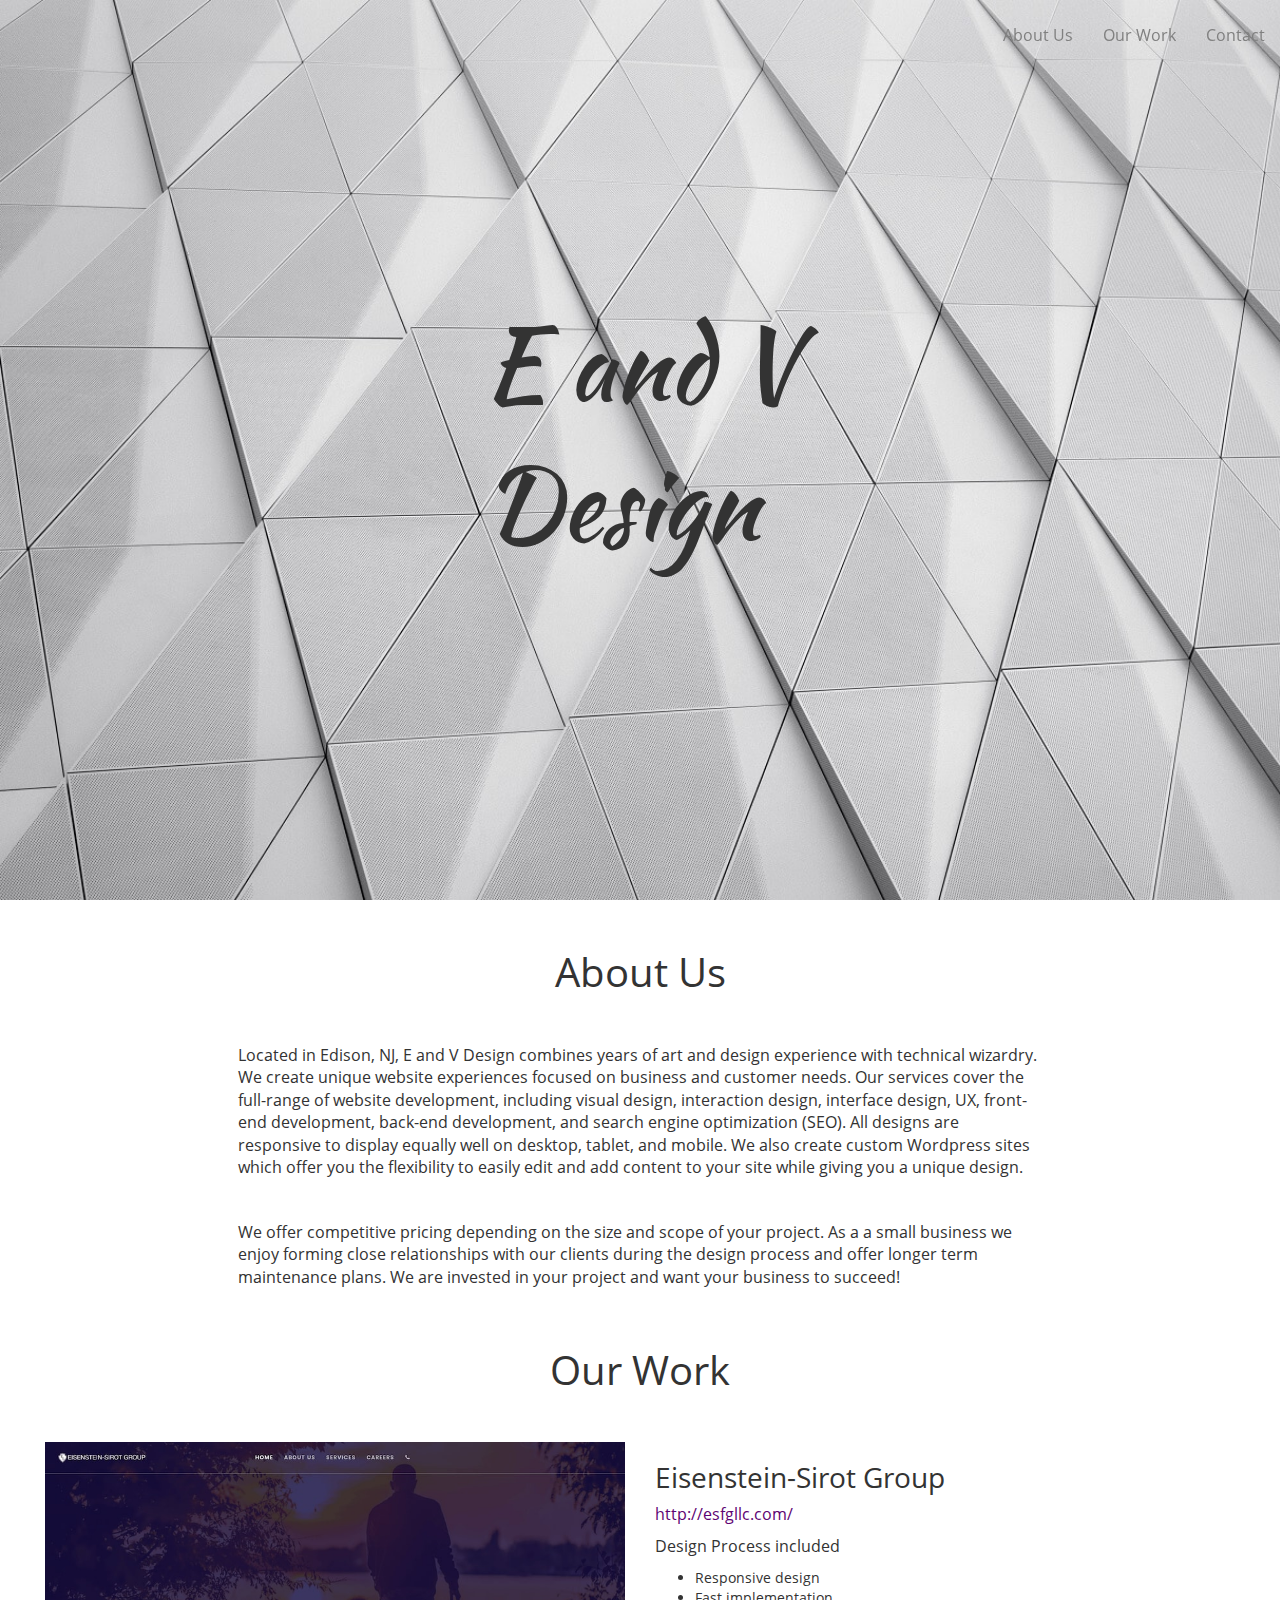
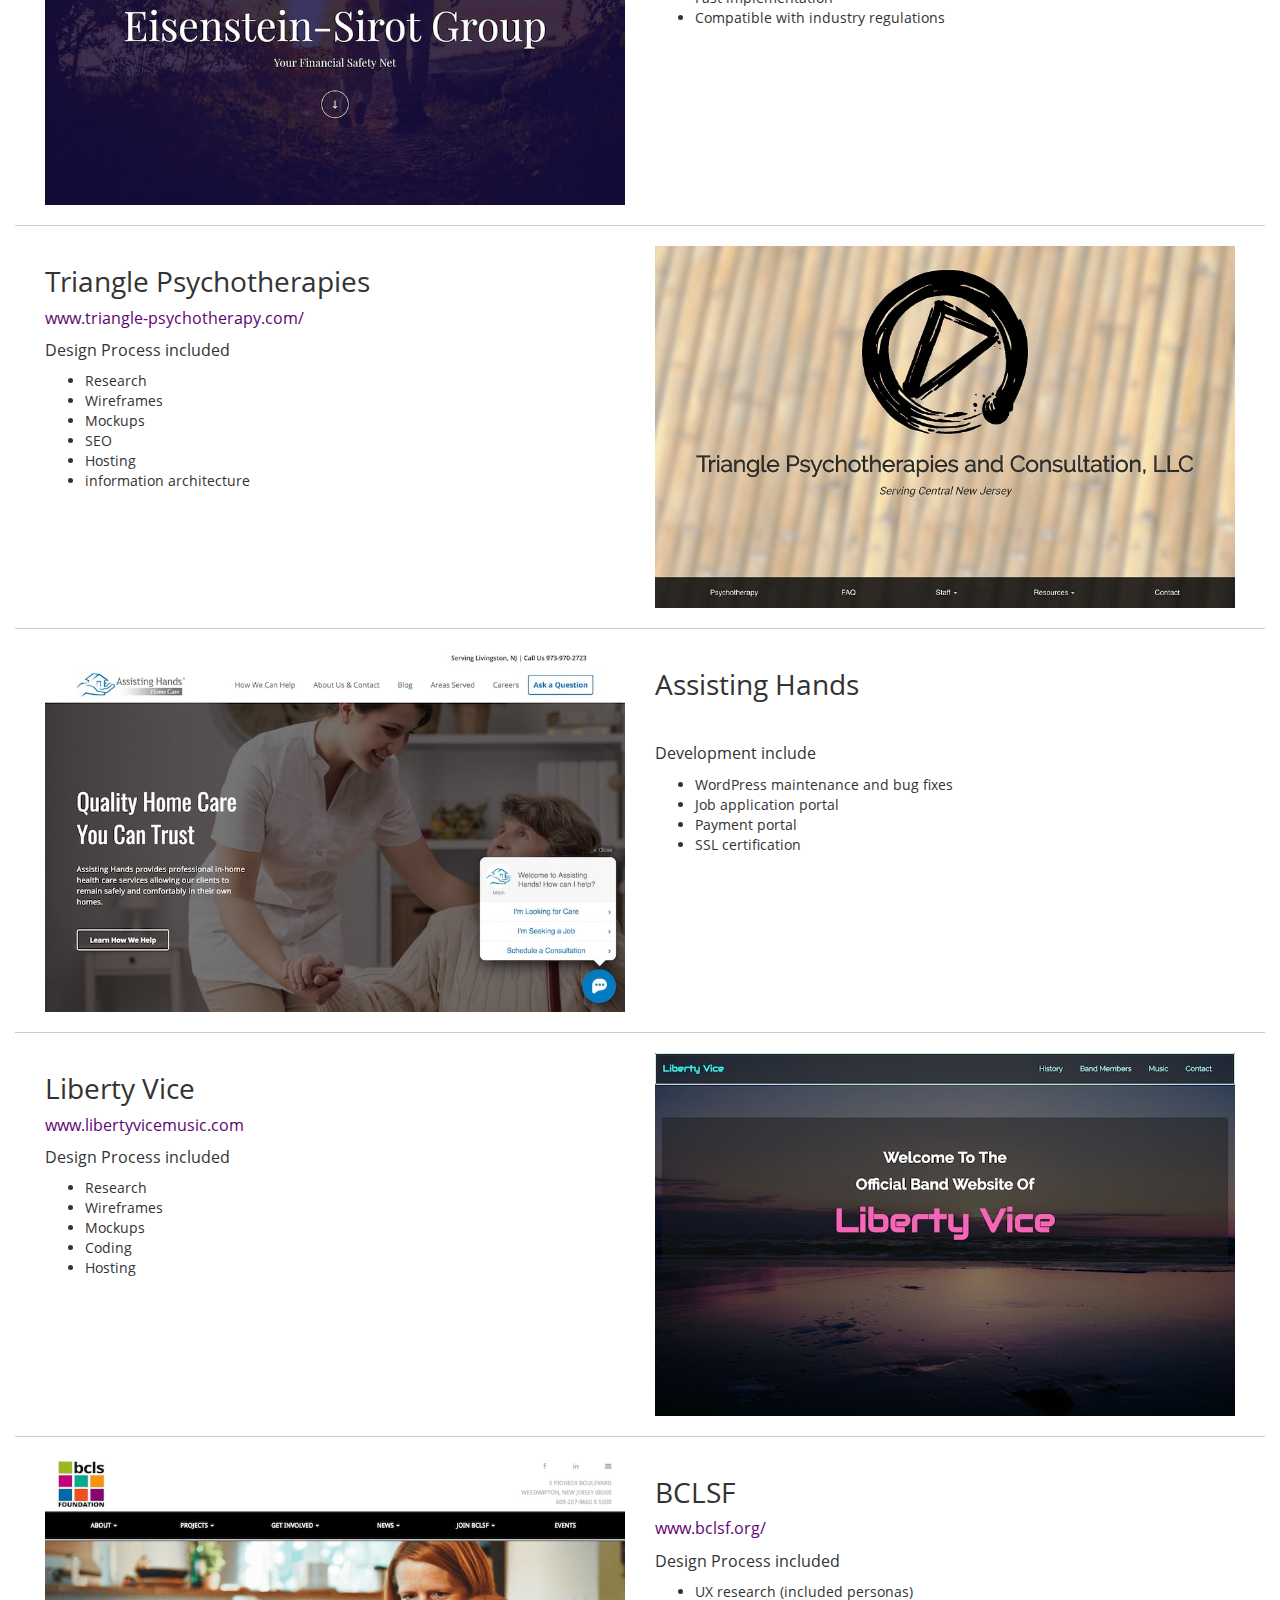
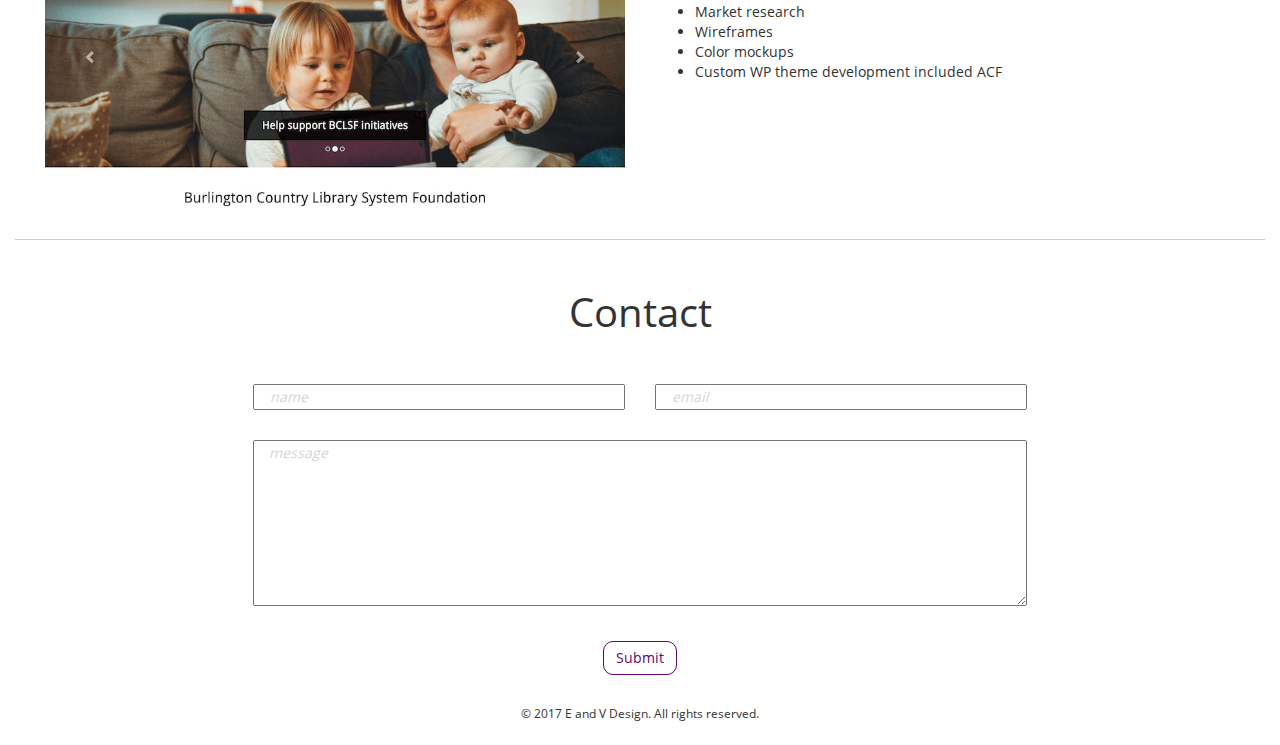
==== commit 2d462566: "pre launch backup" ====
--- a/index.html
+++ b/index.html
@@ -6,14 +6,12 @@
     <meta charset="utf-8">
     <meta http-equiv="X-UA-Compatible" content="IE=edge">
     <meta name="viewport" content="width=device-width, initial-scale=1">
-    <link rel='shortcut icon' href='img/favicon.ico' type='image/x-icon'/ >
+    <link rel='shortcut icon' href='img/favicon.ico' type='image/x-icon'/>
     <link rel="stylesheet"  type="text/css" href="styles/bootstrap.min.css">
-    <link href="https://fonts.googleapis.com/css?family=Kaushan+Script|Open+Sans" rel="stylesheet">
+<!--     <link href="https://fonts.googleapis.com/css?family=Kaushan+Script|Open+Sans" rel="stylesheet"> -->
     <link rel="stylesheet" type="text/css" href="styles/main.css">
-    <title>E and V Design | Web Designers, Developers, SEO</title>
-    <meta name="Description" content=''>
-    <meta name="robots" content="noindex">
-    <meta name="googlebot" content="noindex">
+    <title>E and V Design | NJ Web Development</title>
+    <meta name="Description" content='E and V Design offers web development services, including design, SEO, hosting, development, and more.  Located in Edison, NJ'>
   </head>
   <body>
     <nav class="navbar nav  navbar-default topNav navbar-fixed-top">
@@ -56,7 +54,7 @@
         </div>
         <div class="contentContainer col-md-8 col-md-offset-2">
           <p>
-            Located in Edison, NJ, E and V Design combines years of art and design experience with technical wizardry. We create unique website experiences focused on business and customer needs. Our services cover the full-range of website development, including visual design, interaction design, interface design, UX, front-end development, back-end development, and search engine optimization(SEO). All designs are responsive to display equally well on desktop, tablet, and mobile. We also create custom Wordpress sites which offer you the flexibility to easily edit and add content to your site while giving your website a unique design.
+            Located in Edison, NJ, E and V Design combines years of art and design experience with technical wizardry. We create unique website experiences focused on business and customer needs. Our services cover the full-range of website development, including visual design, interaction design, interface design, UX, front-end development, back-end development, and search engine optimization (SEO). All designs are responsive to display equally well on desktop, tablet, and mobile. We also create custom Wordpress sites which offer you the flexibility to easily edit and add content to your site while giving you a unique design.
           <p>
             <br>
           <p>We offer competitive pricing depending on the size and scope of your project. As a a small business we enjoy forming close relationships with our clients during the design process and offer longer term maintenance plans. We are invested in your project and want your business to succeed!
@@ -69,68 +67,67 @@
         </div>
         <div class="col-sm-12 workDiv">
           <div class="col-sm-6">
-            <img src="img/esllc.jpg" class="img-responsive">
+            <img src="img/esllc.jpg" class="img-responsive" alt="Eisenstein-Sirot Group website">
           </div>
           <div class="col-sm-6">
             <h3>Eisenstein-Sirot Group</h3>
             <a target="_blank" href="http://esfgllc.com/">
               <p>http://esfgllc.com/</p>
             </a>
-            <p>Design Process included
+            <p>Design Process included</p>
             <ul>
             <li>Responsive design</li>
             <li>Fast implementation </li>
-            <li>Compatible with industry regulations</li>
-            </p>
+            <li>Compatible with industry regulations</li></ul>
           </div>
         </div>
         <div class="col-sm-12 workDiv">
           <div class="col-sm-6 col-sm-push-6">
-            <img src="img/triangle.jpg" class="img-responsive">
+            <img src="img/triangle.jpg" class="img-responsive" alt="Triangle Psychotherapies website">
           </div>
           <div class="col-sm-6 col-sm-pull-6">
             <h3>Triangle Psychotherapies</h3>
             <a target="_blank" href="http://www.triangle-psychotherapy.com/">
               <p>www.triangle-psychotherapy.com/</p>
             </a>
-            <p>Design Process included
+            <p>Design Process included</p>
             <ul>
               <li>Research</li>
               <li>Wireframes</li>
               <li>Mockups</li>
               <li>SEO</li>
               <li>Hosting</li>
+              <li>information architecture</li>
             </ul>
-            </p>
           </div>
         </div>
         <div class="col-sm-12 workDiv">
           <div class="col-sm-6">
-            <img src="img/hands.jpg" class="img-responsive">
+            <img src="img/hands.jpg" class="img-responsive" alt="Assisting Hands website">
           </div>
           <div class="col-sm-6">
             <h3>Assisting Hands</h3>
             <p>&nbsp;</p>
-            <p>Projects include
+            <p>Development include</p>
             <ul>
               <li>WordPress maintenance and bug fixes</li>
               <li>Job application portal</li>
               <li>Payment portal</li>
               <li>SSL certification</li>
             </ul>
-            </p>
+          
           </div>
         </div>
         <div class="col-sm-12 workDiv">
           <div class="col-sm-6 col-sm-push-6">
-            <img src="img/libertyvice.jpg" class="img-responsive">
+            <img src="img/libertyvice.jpg" class="img-responsive" alt="Liberty Vice website">
           </div>
           <div class="col-sm-6 col-sm-pull-6">
             <h3>Liberty Vice</h3>
             <a target="_blank" href="http://www.libertyvicemusic.com/">
               <p>www.libertyvicemusic.com</p>
             </a>
-            <p>Design Process included
+            <p>Design Process included</p>
             <ul>
               <li>Research</li>
               <li>Wireframes</li>
@@ -138,60 +135,59 @@
               <li>Coding</li>
               <li>Hosting</li>
             </ul>
-            </p>
+           
           </div>
         </div>
         <div class="col-sm-12 workDiv">
           <div class="col-sm-6">
-            <img src="img/library.jpg" class="img-responsive">
+            <img src="img/library.jpg" class="img-responsive" alt="BCLSF website">
           </div>
           <div class="col-sm-6">
             <h3>BCLSF</h3>
             <a target="_blank" href="http://www.bclsf.org/">
               <p>www.bclsf.org/</p>
             </a>
-            <p>Design Process included                   
+            <p>Design Process included</p>                   
             <ul>
-              <li>UX research (including personas)</li>
+              <li>UX research (included personas)</li>
               <li>Market research</li>
               <li>Wireframes</li>
               <li>Color mockups</li>
-              <li>Custom WP theme development including ACF</li>
+              <li>Custom WP theme development included ACF</li>
             </ul>
-            </p>
+            
           </div>
         </div>
       </div>
-    </div>
-    <div id="contact" class="container text-center">
-      <div  class="banner bannerBackground col-sm-12">
-        <h2>Contact</h2>
+      <div id="contact" class="container text-center">
+        <div class="banner bannerBackground col-sm-12">
+          <h2>Contact</h2>
+        </div>
+        <div class="contentContainer col-md-8 col-sm-12 col-md-offset-2">
+          <form class="">
+            <div class="contact-container">
+              <div class="col-sm-6">
+                <input placeholder="name" class="col-xs-12">
+              </div>
+              <div class="col-sm-6">
+                <input placeholder="email" class="col-xs-12">
+              </div>
+            </div>
+            <div class="contact-container">
+              <div class="col-sm-12">
+                <textarea placeholder="message" rows="8" class="col-xs-12"></textarea>
+              </div>
+            </div>
+            <div class="contact-container">
+              <div class="col-sm-12 text-center">
+                <button type="submit" class="btn btn-md btn-default">
+                Submit
+                </button>
+              </div>
+            </div>
+          </form>
+        </div>
       </div>
-      <div class="contentContainer col-md-8 col-sm-12 col-md-offset-2">
-        <form class="">
-          <div class="contact-container">
-            <div class="col-sm-6">
-              <input placeholder="name" class="col-xs-12">
-            </div>
-            <div class="col-sm-6">
-              <input placeholder="email" class="col-xs-12">
-            </div>
-          </div>
-          <div class="contact-container">
-            <div class="col-sm-12">
-              <textarea placeholder="message" rows="8" class="col-xs-12"></textarea>
-            </div>
-          </div>
-          <div class="contact-container">
-            <div class="col-sm-12 text-center">
-              <button type="submit" class="btn btn-md btn-default">
-              Submit
-              </button>
-            </div>
-          </div>
-        </form>
-      </div>
-    </div>
     </div>
     <footer class="text-center">
       &copy; 2017 E and V Design.  All rights reserved.
--- a/styles/main.css
+++ b/styles/main.css
@@ -1,3 +1,11 @@
+@font-face {
+font-family: Kaushan Script;
+src: url(fonts/Kaushan_Script/KaushanScript-Regular.ttf);
+}
+@font-face {
+font-family: Open Sans;
+src: url(fonts/Open_Sans/OpenSans-Regular.ttf);
+}
 h1, .navbar-brand {
 	font-family:  'Kaushan Script', cursive;
 }
@@ -179,7 +187,7 @@
 
 
 #contact {
-	min-height: calc(100vh - 80px);
+	margin-bottom: 50px;
 }
 
 input:focus, textarea:focus {
